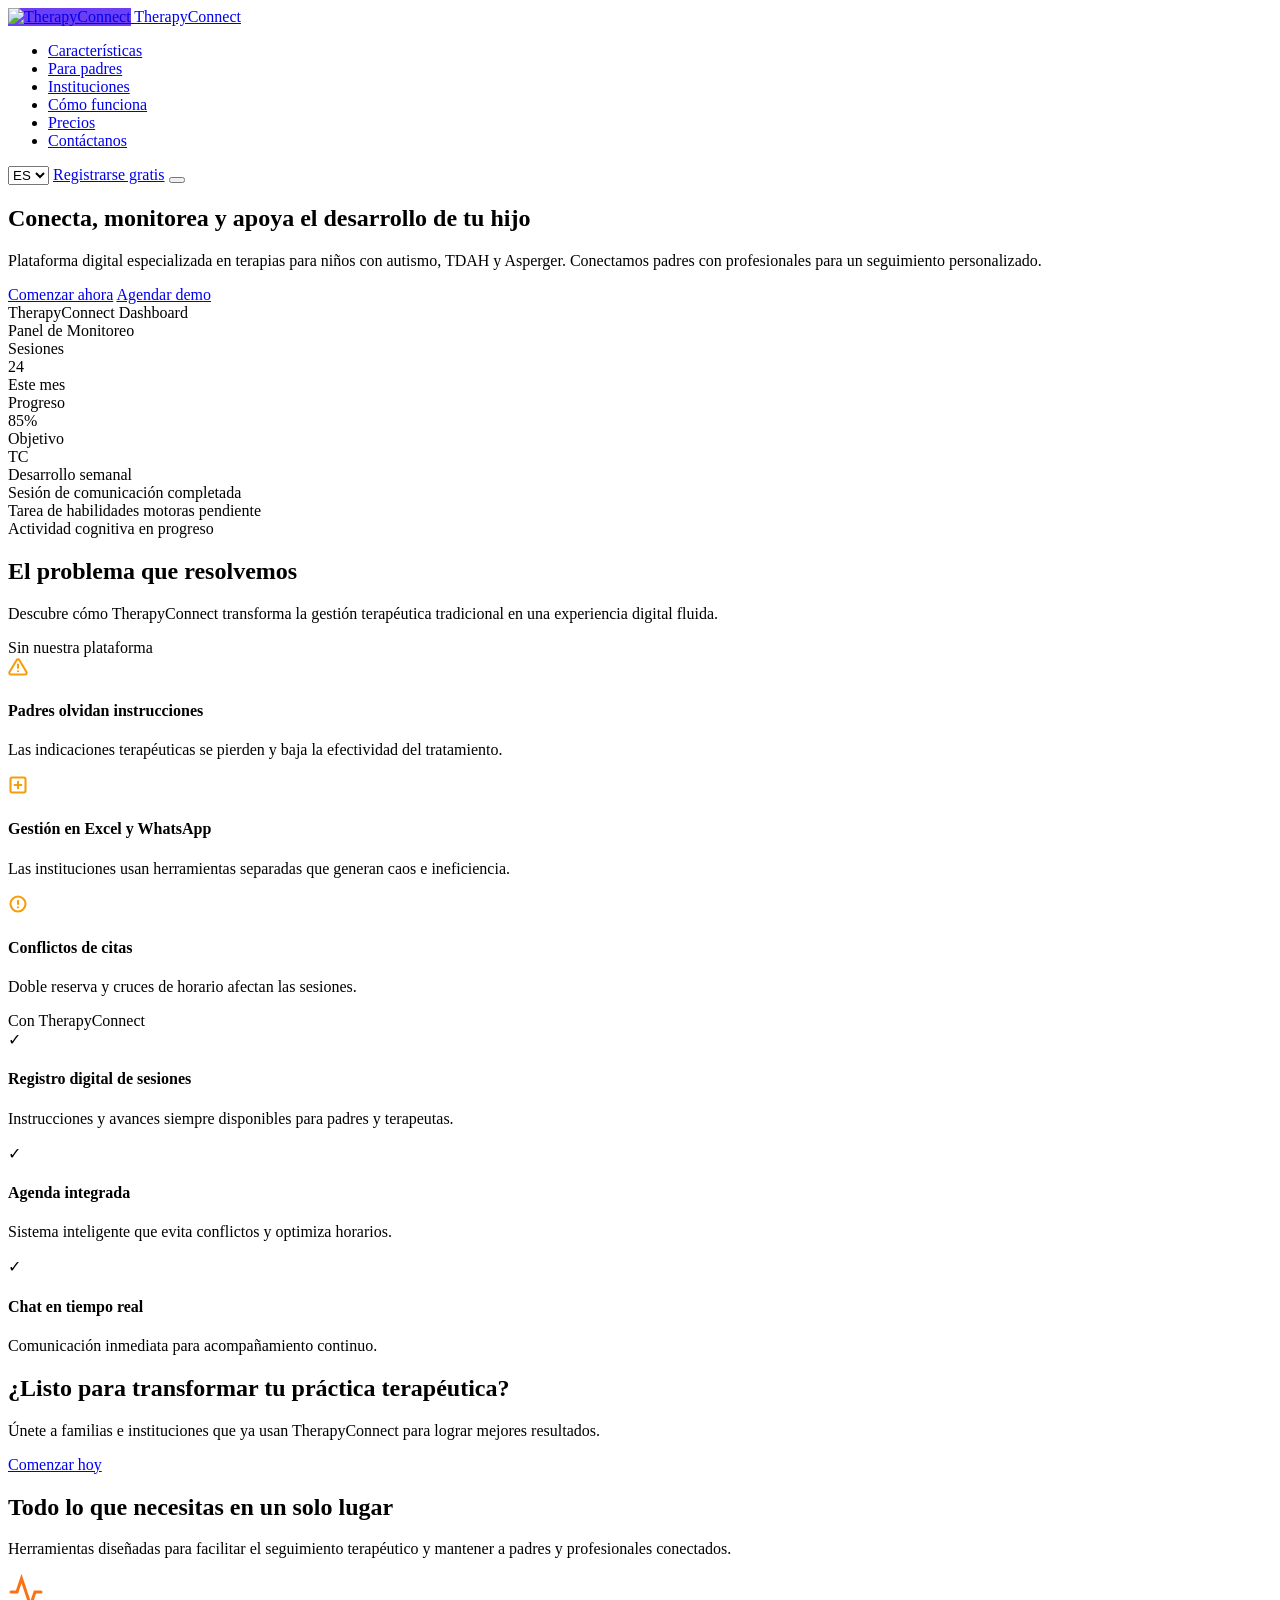
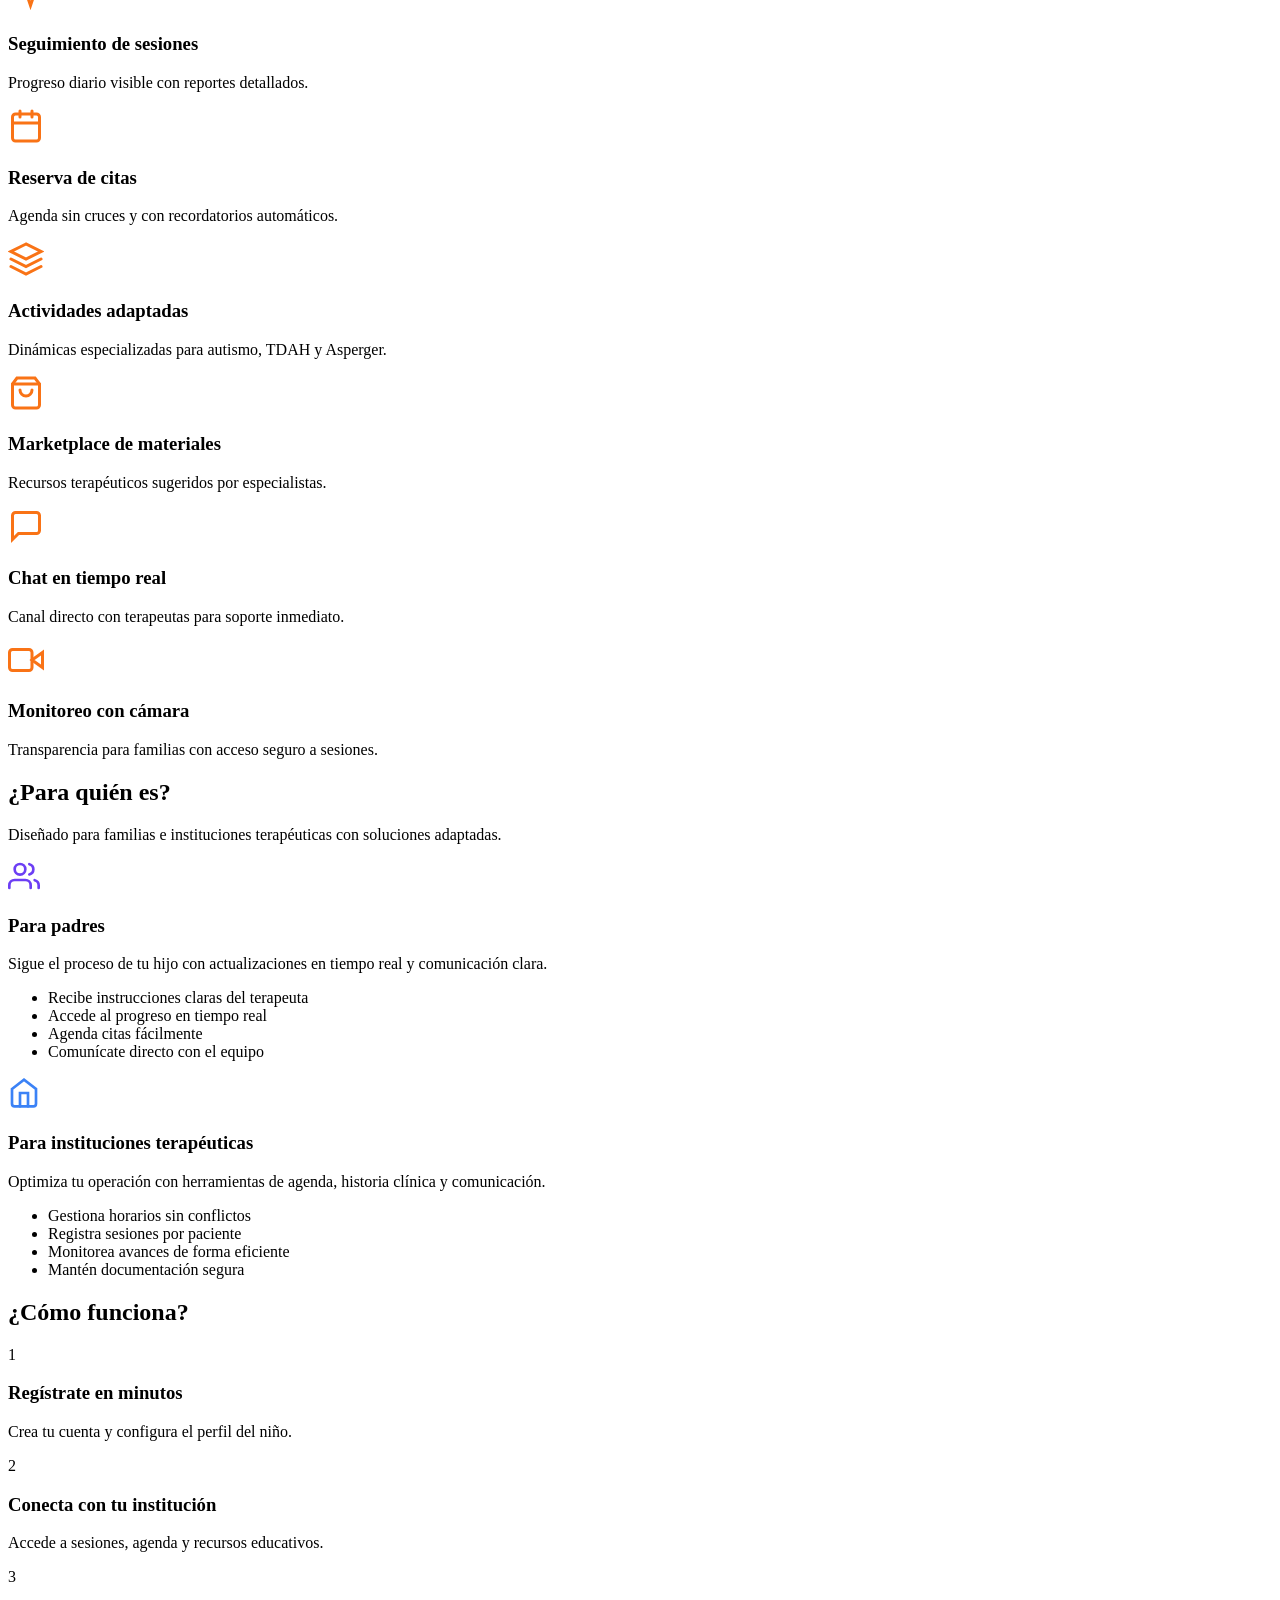
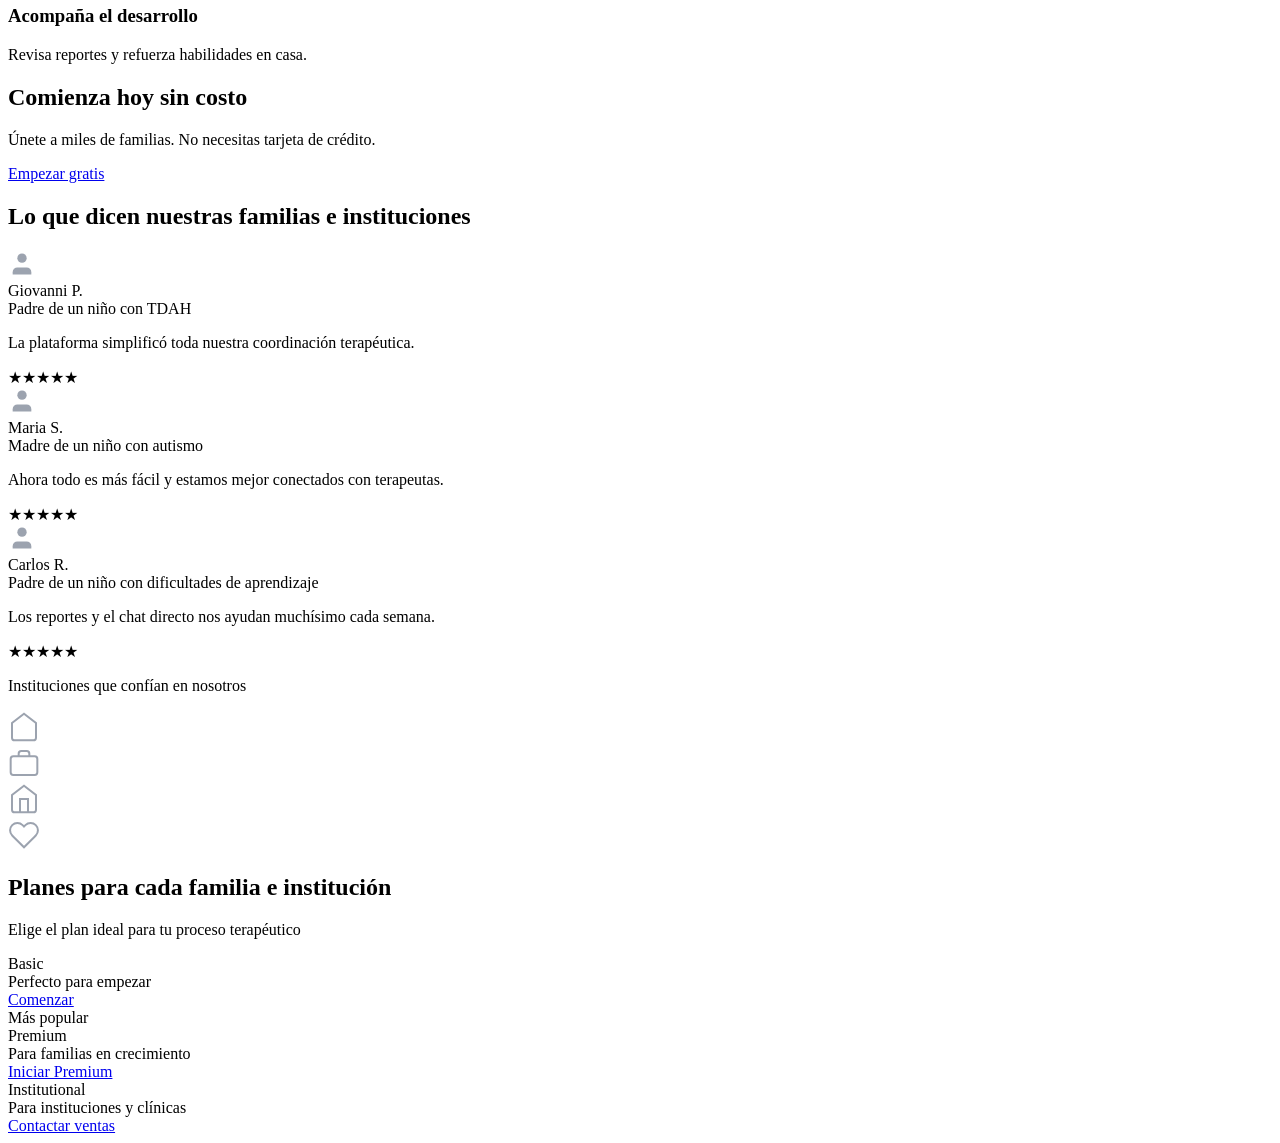
==== public/assets/index.html @ dff85a29 "feat(pricing): implement pricing plans section" ====
<!DOCTYPE html>
<html lang="es">
<head>
    <meta charset="UTF-8" />
    <meta name="viewport" content="width=device-width, initial-scale=1.0" />
    <title>TherapyConnect</title>
    <link href="https://fonts.googleapis.com/css2?family=Nunito:wght@400;600;700;800;900&family=Sora:wght@400;500;600;700&display=swap" rel="stylesheet" />
    <link rel="stylesheet" href="./assets/styles/style.css" />
</head>
<body>

<nav>
    <a class="logo" href="#hero">
        <img class="logo-img" src="./assets/images/logo_TC.png" alt="TherapyConnect" onerror="this.style.background='#6C3EF4';this.removeAttribute('src')" />
        TherapyConnect
    </a>

    <div class="nav-center">
        <ul class="nav-links">
            <li><a href="#problem" data-i18n="nav_features">Características</a></li>
            <li><a href="#who" data-i18n="nav_parents">Para padres</a></li>
            <li><a href="#who" data-i18n="nav_institutions">Instituciones</a></li>
            <li><a href="#how" data-i18n="nav_how">Cómo funciona</a></li>
            <li><a href="#pricing" data-i18n="nav_pricing">Precios</a></li>
            <li><a href="#contact" data-i18n="nav_contact">Contáctanos</a></li>
        </ul>
    </div>

    <div class="nav-actions">
        <select class="lang-switch lang-top" id="langSwitchTop" aria-label="Idioma">
            <option value="es">ES</option>
            <option value="en">EN</option>
        </select>
        <a class="btn-primary nav-cta" href="#pricing" data-i18n="register_free">Registrarse gratis</a>
        <button class="hamburger" id="hamburger" aria-label="Abrir menú" aria-expanded="false">
            <span></span><span></span><span></span>
        </button>
    </div>
</nav>

<section class="hero" id="hero">
    <div class="blob blob-purple"></div><div class="blob blob-yellow"></div><div class="blob blob-teal"></div><div class="blob blob-blue"></div>
    <div class="hero-left">
        <h1 data-i18n="hero_title">Conecta, monitorea y apoya el desarrollo de tu hijo</h1>
        <p data-i18n="hero_subtitle">Plataforma digital especializada en terapias para niños con autismo, TDAH y Asperger. Conectamos padres con profesionales para un seguimiento personalizado.</p>
        <div class="hero-cta">
            <a class="btn-yellow" href="#pricing" data-i18n="hero_cta_1">Comenzar ahora</a>
            <a class="btn-outline" href="#how" data-i18n="hero_cta_2">Agendar demo</a>
        </div>
    </div>
    <div class="hero-right">
        <div class="device-frame">
            <div class="float-blob float-yellow-blob"></div><div class="float-blob float-blue-blob"></div>
            <div class="device-screen">
                <div class="device-topbar"><div class="dot dot-r"></div><div class="dot dot-y"></div><div class="dot dot-g"></div><span class="dash-title">TherapyConnect Dashboard</span></div>
                <div class="dash-label" data-i18n="hero_dashboard">Panel de Monitoreo</div>
                <div class="dash-cards">
                    <div class="dash-card purple-card"><div class="card-label" data-i18n="hero_sessions">Sesiones</div><div class="card-value">24</div><div class="card-sub" data-i18n="hero_this_month">Este mes</div></div>
                    <div class="dash-card teal-card"><div class="card-label" data-i18n="hero_progress">Progreso</div><div class="card-value">85%</div><div class="card-sub" data-i18n="hero_goal">Objetivo</div><div class="avatar-circle">TC</div></div>
                </div>
                <div class="chart-section">
                    <div class="chart-section-title" data-i18n="hero_chart">Desarrollo semanal</div>
                    <div class="bars"><div class="bar" style="height:40%;background:#C4B5FD;"></div><div class="bar" style="height:65%;background:#6C3EF4;"></div><div class="bar" style="height:50%;background:#C4B5FD;"></div><div class="bar" style="height:80%;background:#6C3EF4;"></div><div class="bar" style="height:55%;background:#C4B5FD;"></div><div class="bar" style="height:90%;background:#6C3EF4;"></div><div class="bar" style="height:70%;background:#8B5CF6;"></div></div>
                </div>
                <div class="legend">
                    <div class="legend-item"><div class="legend-dot" style="background:#6C3EF4;"></div><span data-i18n="hero_legend_1">Sesión de comunicación completada</span></div>
                    <div class="legend-item"><div class="legend-dot" style="background:#F5A623;"></div><span data-i18n="hero_legend_2">Tarea de habilidades motoras pendiente</span></div>
                    <div class="legend-item"><div class="legend-dot" style="background:#4DD9C0;"></div><span data-i18n="hero_legend_3">Actividad cognitiva en progreso</span></div>
                </div>
            </div>
        </div>
    </div>
</section>

<section class="problem" id="problem">
    <h2 data-i18n="problem_title">El problema que resolvemos</h2>
    <p class="subtitle" data-i18n="problem_subtitle">Descubre cómo TherapyConnect transforma la gestión terapéutica tradicional en una experiencia digital fluida.</p>
    <div class="problem-grid">
        <div>
            <div class="problem-col-title" data-i18n="problem_without">Sin nuestra plataforma</div>
            <div class="prob-card"><div class="prob-icon"><svg viewBox="0 0 24 24" fill="none" stroke="#F59E0B" stroke-width="2.5" stroke-linecap="round" width="20" height="20"><path d="M10.29 3.86L1.82 18a2 2 0 001.71 3h16.94a2 2 0 001.71-3L13.71 3.86a2 2 0 00-3.42 0z"/><line x1="12" y1="9" x2="12" y2="13"/><line x1="12" y1="17" x2="12.01" y2="17"/></svg></div><div class="card-text"><h4 data-i18n="problem_1_t">Padres olvidan instrucciones</h4><p data-i18n="problem_1_d">Las indicaciones terapéuticas se pierden y baja la efectividad del tratamiento.</p></div></div>
            <div class="prob-card"><div class="prob-icon"><svg viewBox="0 0 24 24" fill="none" stroke="#F59E0B" stroke-width="2.5" stroke-linecap="round" width="20" height="20"><rect x="3" y="3" width="18" height="18" rx="2"/><path d="M8 12h8M12 8v8"/></svg></div><div class="card-text"><h4 data-i18n="problem_2_t">Gestión en Excel y WhatsApp</h4><p data-i18n="problem_2_d">Las instituciones usan herramientas separadas que generan caos e ineficiencia.</p></div></div>
            <div class="prob-card"><div class="prob-icon"><svg viewBox="0 0 24 24" fill="none" stroke="#F59E0B" stroke-width="2.5" stroke-linecap="round" width="20" height="20"><circle cx="12" cy="12" r="9"/><line x1="12" y1="8" x2="12" y2="12"/><line x1="12" y1="16" x2="12.01" y2="16"/></svg></div><div class="card-text"><h4 data-i18n="problem_3_t">Conflictos de citas</h4><p data-i18n="problem_3_d">Doble reserva y cruces de horario afectan las sesiones.</p></div></div>
        </div>
        <div>
            <div class="problem-col-title" data-i18n="problem_with">Con TherapyConnect</div>
            <div class="sol-card"><div class="sol-icon">✓</div><div class="card-text"><h4 data-i18n="sol_1_t">Registro digital de sesiones</h4><p data-i18n="sol_1_d">Instrucciones y avances siempre disponibles para padres y terapeutas.</p></div></div>
            <div class="sol-card"><div class="sol-icon">✓</div><div class="card-text"><h4 data-i18n="sol_2_t">Agenda integrada</h4><p data-i18n="sol_2_d">Sistema inteligente que evita conflictos y optimiza horarios.</p></div></div>
            <div class="sol-card"><div class="sol-icon">✓</div><div class="card-text"><h4 data-i18n="sol_3_t">Chat en tiempo real</h4><p data-i18n="sol_3_d">Comunicación inmediata para acompañamiento continuo.</p></div></div>
        </div>
    </div>
</section>

<div class="cta-banner">
    <h2 data-i18n="cta_title">¿Listo para transformar tu práctica terapéutica?</h2>
    <p data-i18n="cta_subtitle">Únete a familias e instituciones que ya usan TherapyConnect para lograr mejores resultados.</p>
    <a class="btn-cta-yellow" href="#pricing" data-i18n="cta_btn">Comenzar hoy</a>
</div>

<section class="everything" id="features">
    <h2 data-i18n="features_title">Todo lo que necesitas en un solo lugar</h2>
    <p class="subtitle" data-i18n="features_subtitle">Herramientas diseñadas para facilitar el seguimiento terapéutico y mantener a padres y profesionales conectados.</p>
    <div class="everything-grid">
        <div class="ev-card"><div class="ev-icon-wrap"><svg viewBox="0 0 24 24" fill="none" stroke="#F97316" stroke-width="2" stroke-linecap="round" width="36" height="36"><polyline points="22 12 18 12 15 21 9 3 6 12 2 12"/></svg></div><h3 data-i18n="f1_t">Seguimiento de sesiones</h3><p data-i18n="f1_d">Progreso diario visible con reportes detallados.</p></div>
        <div class="ev-card"><div class="ev-icon-wrap"><svg viewBox="0 0 24 24" fill="none" stroke="#F97316" stroke-width="2" stroke-linecap="round" width="36" height="36"><rect x="3" y="4" width="18" height="18" rx="2"/><line x1="16" y1="2" x2="16" y2="6"/><line x1="8" y1="2" x2="8" y2="6"/><line x1="3" y1="10" x2="21" y2="10"/></svg></div><h3 data-i18n="f2_t">Reserva de citas</h3><p data-i18n="f2_d">Agenda sin cruces y con recordatorios automáticos.</p></div>
        <div class="ev-card"><div class="ev-icon-wrap"><svg viewBox="0 0 24 24" fill="none" stroke="#F97316" stroke-width="2" stroke-linecap="round" width="36" height="36"><path d="M12 2L2 7l10 5 10-5-10-5zM2 17l10 5 10-5M2 12l10 5 10-5"/></svg></div><h3 data-i18n="f3_t">Actividades adaptadas</h3><p data-i18n="f3_d">Dinámicas especializadas para autismo, TDAH y Asperger.</p></div>
        <div class="ev-card"><div class="ev-icon-wrap"><svg viewBox="0 0 24 24" fill="none" stroke="#F97316" stroke-width="2" stroke-linecap="round" width="36" height="36"><path d="M6 2L3 6v14a2 2 0 002 2h14a2 2 0 002-2V6l-3-4z"/><line x1="3" y1="6" x2="21" y2="6"/><path d="M16 10a4 4 0 01-8 0"/></svg></div><h3 data-i18n="f4_t">Marketplace de materiales</h3><p data-i18n="f4_d">Recursos terapéuticos sugeridos por especialistas.</p></div>
        <div class="ev-card"><div class="ev-icon-wrap"><svg viewBox="0 0 24 24" fill="none" stroke="#F97316" stroke-width="2" stroke-linecap="round" width="36" height="36"><path d="M21 15a2 2 0 01-2 2H7l-4 4V5a2 2 0 012-2h14a2 2 0 012 2z"/></svg></div><h3 data-i18n="f5_t">Chat en tiempo real</h3><p data-i18n="f5_d">Canal directo con terapeutas para soporte inmediato.</p></div>
        <div class="ev-card"><div class="ev-icon-wrap"><svg viewBox="0 0 24 24" fill="none" stroke="#F97316" stroke-width="2" stroke-linecap="round" width="36" height="36"><polygon points="23 7 16 12 23 17 23 7"/><rect x="1" y="5" width="15" height="14" rx="2"/></svg></div><h3 data-i18n="f6_t">Monitoreo con cámara</h3><p data-i18n="f6_d">Transparencia para familias con acceso seguro a sesiones.</p></div>
    </div>
</section>

<section class="who" id="who">
    <h2 data-i18n="who_title">¿Para quién es?</h2>
    <p class="subtitle" data-i18n="who_subtitle">Diseñado para familias e instituciones terapéuticas con soluciones adaptadas.</p>
    <div class="who-grid">
        <div class="who-card">
            <div class="who-card-banner parents-banner"></div>
            <div class="who-card-body">
                <div class="who-card-icon"><svg viewBox="0 0 24 24" fill="none" stroke="#6C3EF4" stroke-width="2" stroke-linecap="round" width="32" height="32"><path d="M17 21v-2a4 4 0 00-4-4H5a4 4 0 00-4 4v2"/><circle cx="9" cy="7" r="4"/><path d="M23 21v-2a4 4 0 00-3-3.87"/><path d="M16 3.13a4 4 0 010 7.75"/></svg></div>
                <h3 class="parents-title" data-i18n="who_parents_t">Para padres</h3>
                <p data-i18n="who_parents_d">Sigue el proceso de tu hijo con actualizaciones en tiempo real y comunicación clara.</p>
                <ul class="who-list">
                    <li data-i18n="wp1">Recibe instrucciones claras del terapeuta</li>
                    <li data-i18n="wp2">Accede al progreso en tiempo real</li>
                    <li data-i18n="wp3">Agenda citas fácilmente</li>
                    <li data-i18n="wp4">Comunícate directo con el equipo</li>
                </ul>
            </div>
        </div>
        <div class="who-card">
            <div class="who-card-banner institutions-banner"></div>
            <div class="who-card-body">
                <div class="who-card-icon"><svg viewBox="0 0 24 24" fill="none" stroke="#3B82F6" stroke-width="2" stroke-linecap="round" width="32" height="32"><path d="M3 9l9-7 9 7v11a2 2 0 01-2 2H5a2 2 0 01-2-2z"/><polyline points="9 22 9 12 15 12 15 22"/></svg></div>
                <h3 class="inst-title" data-i18n="who_inst_t">Para instituciones terapéuticas</h3>
                <p data-i18n="who_inst_d">Optimiza tu operación con herramientas de agenda, historia clínica y comunicación.</p>
                <ul class="who-list">
                    <li data-i18n="wi1">Gestiona horarios sin conflictos</li>
                    <li data-i18n="wi2">Registra sesiones por paciente</li>
                    <li data-i18n="wi3">Monitorea avances de forma eficiente</li>
                    <li data-i18n="wi4">Mantén documentación segura</li>
                </ul>
            </div>
        </div>
    </div>
</section>

<section class="how" id="how">
    <h2 data-i18n="how_title">¿Cómo funciona?</h2>
    <div class="steps">
        <div class="step"><div class="step-connector"></div><div class="step-num">1</div><h3 data-i18n="h1_t">Regístrate en minutos</h3><p data-i18n="h1_d">Crea tu cuenta y configura el perfil del niño.</p></div>
        <div class="step"><div class="step-connector"></div><div class="step-num">2</div><h3 data-i18n="h2_t">Conecta con tu institución</h3><p data-i18n="h2_d">Accede a sesiones, agenda y recursos educativos.</p></div>
        <div class="step"><div class="step-connector"></div><div class="step-num">3</div><h3 data-i18n="h3_t">Acompaña el desarrollo</h3><p data-i18n="h3_d">Revisa reportes y refuerza habilidades en casa.</p></div>
    </div>
    <div class="start-cta">
        <h2 data-i18n="start_title">Comienza hoy sin costo</h2>
        <p data-i18n="start_subtitle">Únete a miles de familias. No necesitas tarjeta de crédito.</p>
        <a class="btn-cta-yellow" href="#pricing" data-i18n="start_btn">Empezar gratis</a>
    </div>
</section>

<section class="testimonials" id="testimonials">
    <h2 data-i18n="testi_title">Lo que dicen nuestras familias e instituciones</h2>
    <div class="underline-bar"></div>
    <div class="testi-grid">
        <div class="testi-card"><div class="testi-avatar"><svg viewBox="0 0 24 24" fill="#9CA3AF" width="28" height="28"><path d="M20 21v-2a4 4 0 00-4-4H8a4 4 0 00-4 4v2"/><circle cx="12" cy="7" r="4"/></svg></div><div class="testi-name">Giovanni P.</div><div class="testi-role" data-i18n="r1">Padre de un niño con TDAH</div><p class="testi-text" data-i18n="t1">La plataforma simplificó toda nuestra coordinación terapéutica.</p><div class="stars">★★★★★</div></div>
        <div class="testi-card"><div class="testi-avatar"><svg viewBox="0 0 24 24" fill="#9CA3AF" width="28" height="28"><path d="M20 21v-2a4 4 0 00-4-4H8a4 4 0 00-4 4v2"/><circle cx="12" cy="7" r="4"/></svg></div><div class="testi-name">Maria S.</div><div class="testi-role" data-i18n="r2">Madre de un niño con autismo</div><p class="testi-text" data-i18n="t2">Ahora todo es más fácil y estamos mejor conectados con terapeutas.</p><div class="stars">★★★★★</div></div>
        <div class="testi-card"><div class="testi-avatar"><svg viewBox="0 0 24 24" fill="#9CA3AF" width="28" height="28"><path d="M20 21v-2a4 4 0 00-4-4H8a4 4 0 00-4 4v2"/><circle cx="12" cy="7" r="4"/></svg></div><div class="testi-name">Carlos R.</div><div class="testi-role" data-i18n="r3">Padre de un niño con dificultades de aprendizaje</div><p class="testi-text" data-i18n="t3">Los reportes y el chat directo nos ayudan muchísimo cada semana.</p><div class="stars">★★★★★</div></div>
    </div>
    <div class="institutions-trust">
        <p data-i18n="trust_title">Instituciones que confían en nosotros</p>
        <div class="inst-logos"><div class="inst-logo-box"><svg viewBox="0 0 24 24" fill="none" stroke="#9CA3AF" stroke-width="1.5" width="32" height="32"><path d="M3 9l9-7 9 7v11a2 2 0 01-2 2H5a2 2 0 01-2-2z"/></svg></div><div class="inst-logo-box"><svg viewBox="0 0 24 24" fill="none" stroke="#9CA3AF" stroke-width="1.5" width="32" height="32"><rect x="2" y="7" width="20" height="14" rx="2"/><path d="M16 7V5a2 2 0 00-2-2h-4a2 2 0 00-2 2v2"/></svg></div><div class="inst-logo-box"><svg viewBox="0 0 24 24" fill="none" stroke="#9CA3AF" stroke-width="1.5" width="32" height="32"><path d="M3 9l9-7 9 7v11a2 2 0 01-2 2H5a2 2 0 01-2-2z"/><polyline points="9 22 9 12 15 12 15 22"/></svg></div><div class="inst-logo-box"><svg viewBox="0 0 24 24" fill="none" stroke="#9CA3AF" stroke-width="1.5" width="32" height="32"><path d="M20.84 4.61a5.5 5.5 0 00-7.78 0L12 5.67l-1.06-1.06a5.5 5.5 0 00-7.78 7.78l1.06 1.06L12 21.23l7.78-7.78 1.06-1.06a5.5 5.5 0 000-7.78z"/></svg></div></div>
    </div>
</section>

<section class="pricing" id="pricing">
    <h2 data-i18n="pricing_title">Planes para cada familia e institución</h2>
    <p class="subtitle" data-i18n="pricing_subtitle">Elige el plan ideal para tu proceso terapéutico</p>
    <div class="pricing-grid">
        <div class="plan-card"><div><div class="plan-name">Basic</div><div class="plan-desc" data-i18n="p1_d">Perfecto para empezar</div></div><a class="btn-plan-outline" href="#" data-i18n="p1_btn">Comenzar</a></div>
        <div class="plan-card featured"><div class="most-popular" data-i18n="popular">Más popular</div><div><div class="plan-name">Premium</div><div class="plan-desc" data-i18n="p2_d">Para familias en crecimiento</div></div><a class="btn-plan-purple" href="#" data-i18n="p2_btn">Iniciar Premium</a></div>
        <div class="plan-card"><div><div class="plan-name">Institutional</div><div class="plan-desc" data-i18n="p3_d">Para instituciones y clínicas</div></div><a class="btn-plan-blue" href="#" data-i18n="p3_btn">Contactar ventas</a></div>
    </div>
</section>


<script src="./assets/scripts/script.js"></script>
</body>
</html>
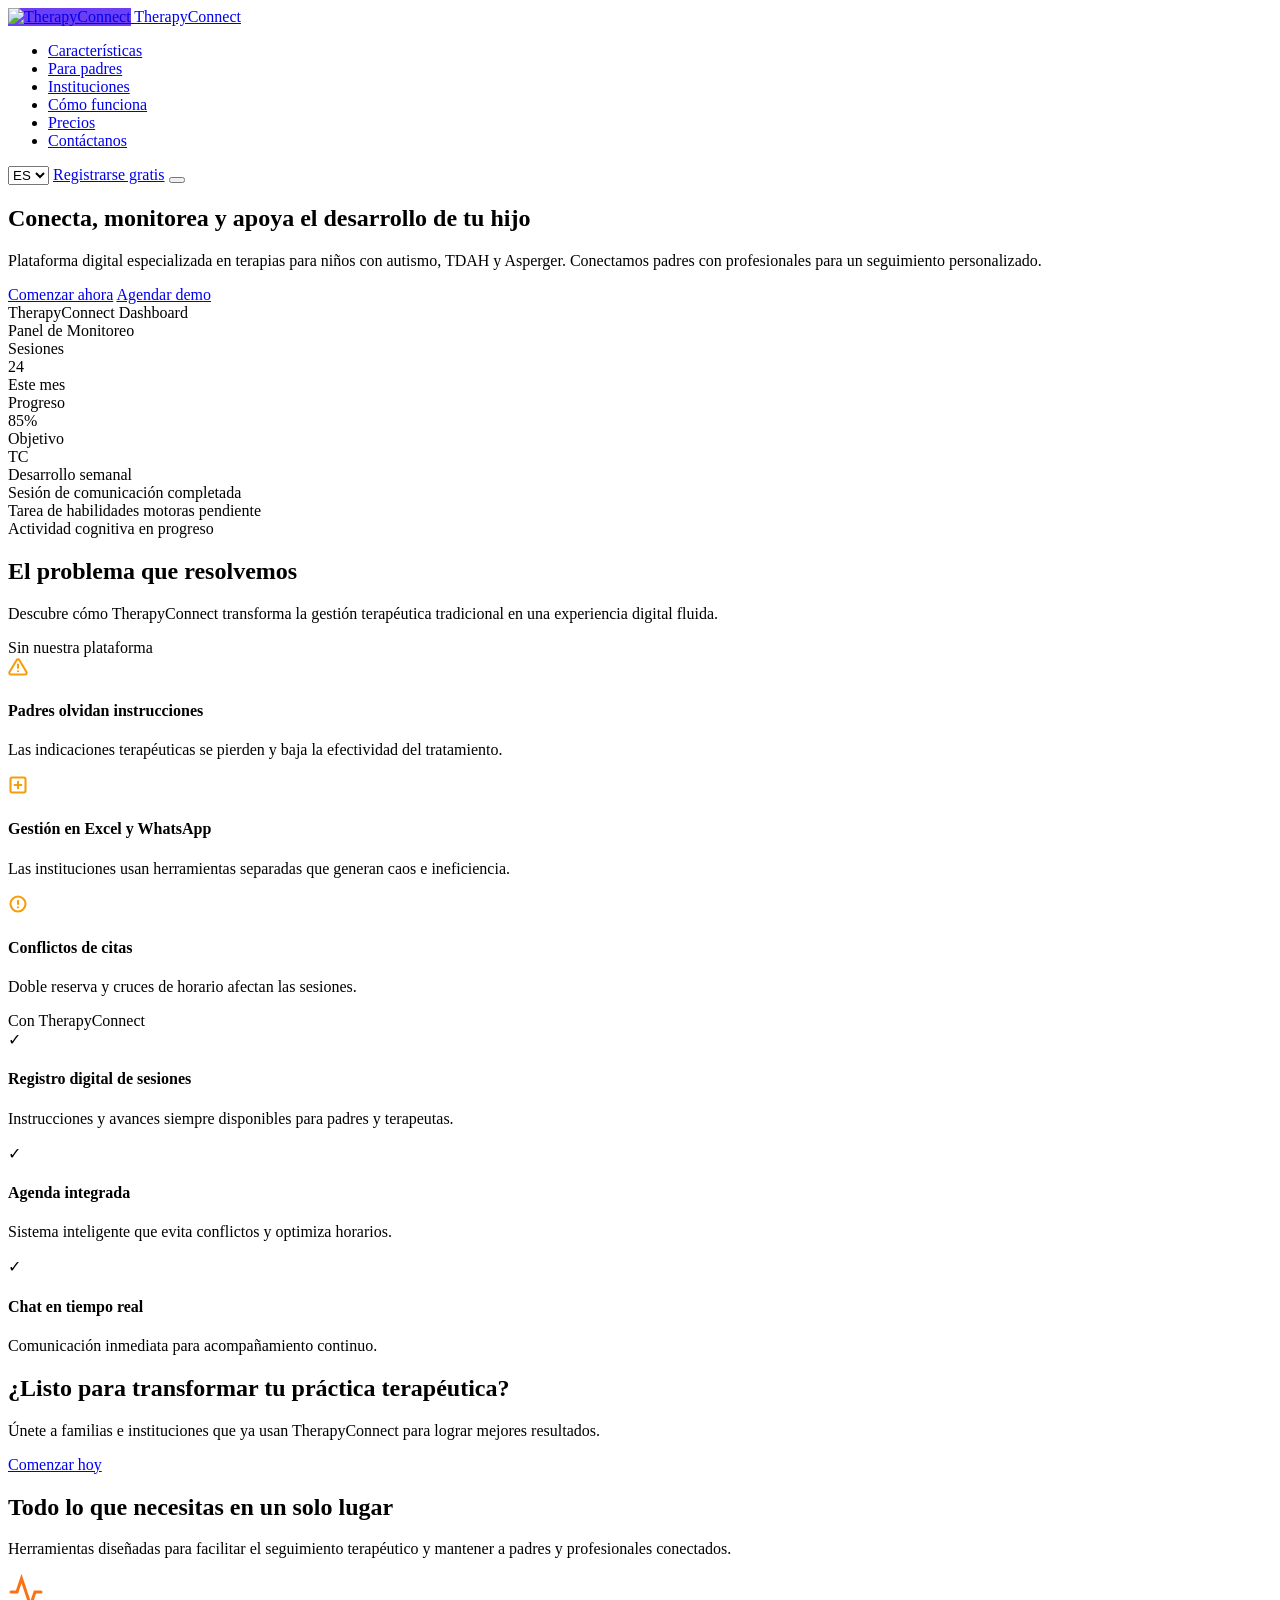
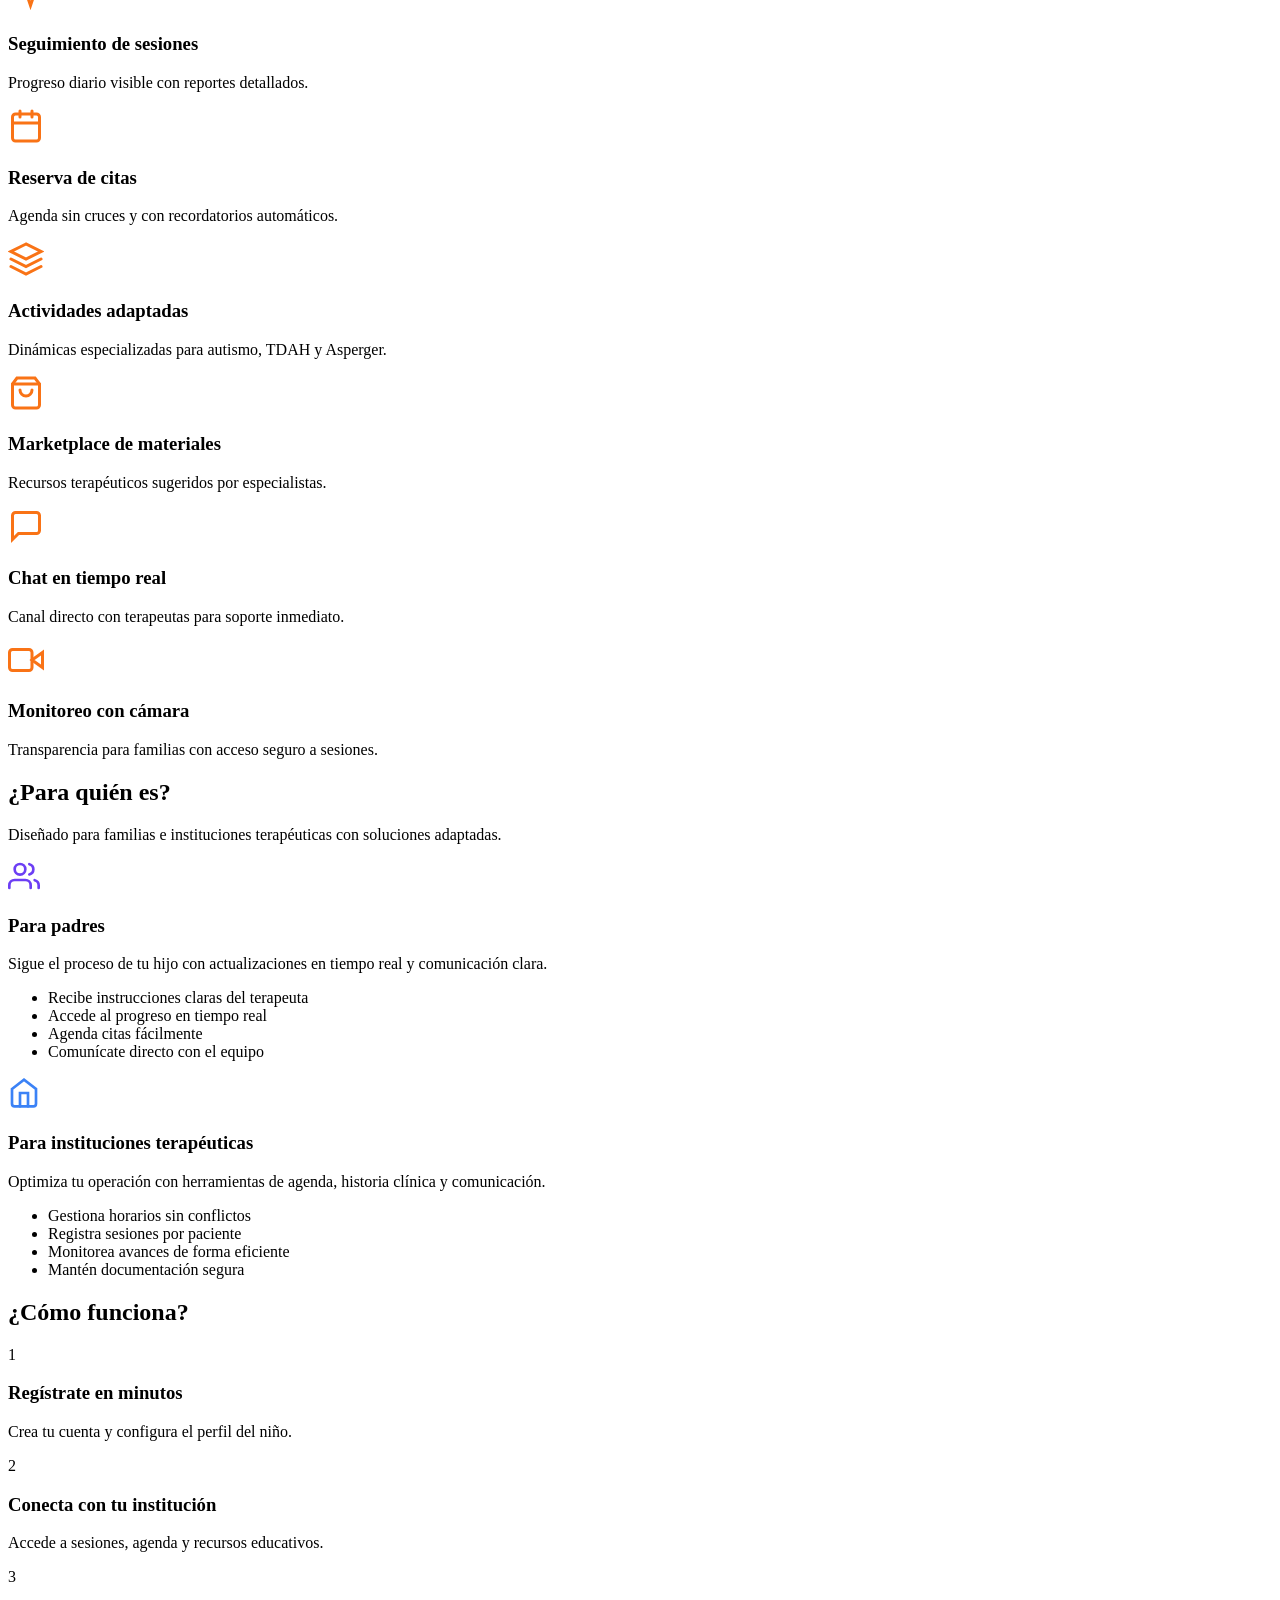
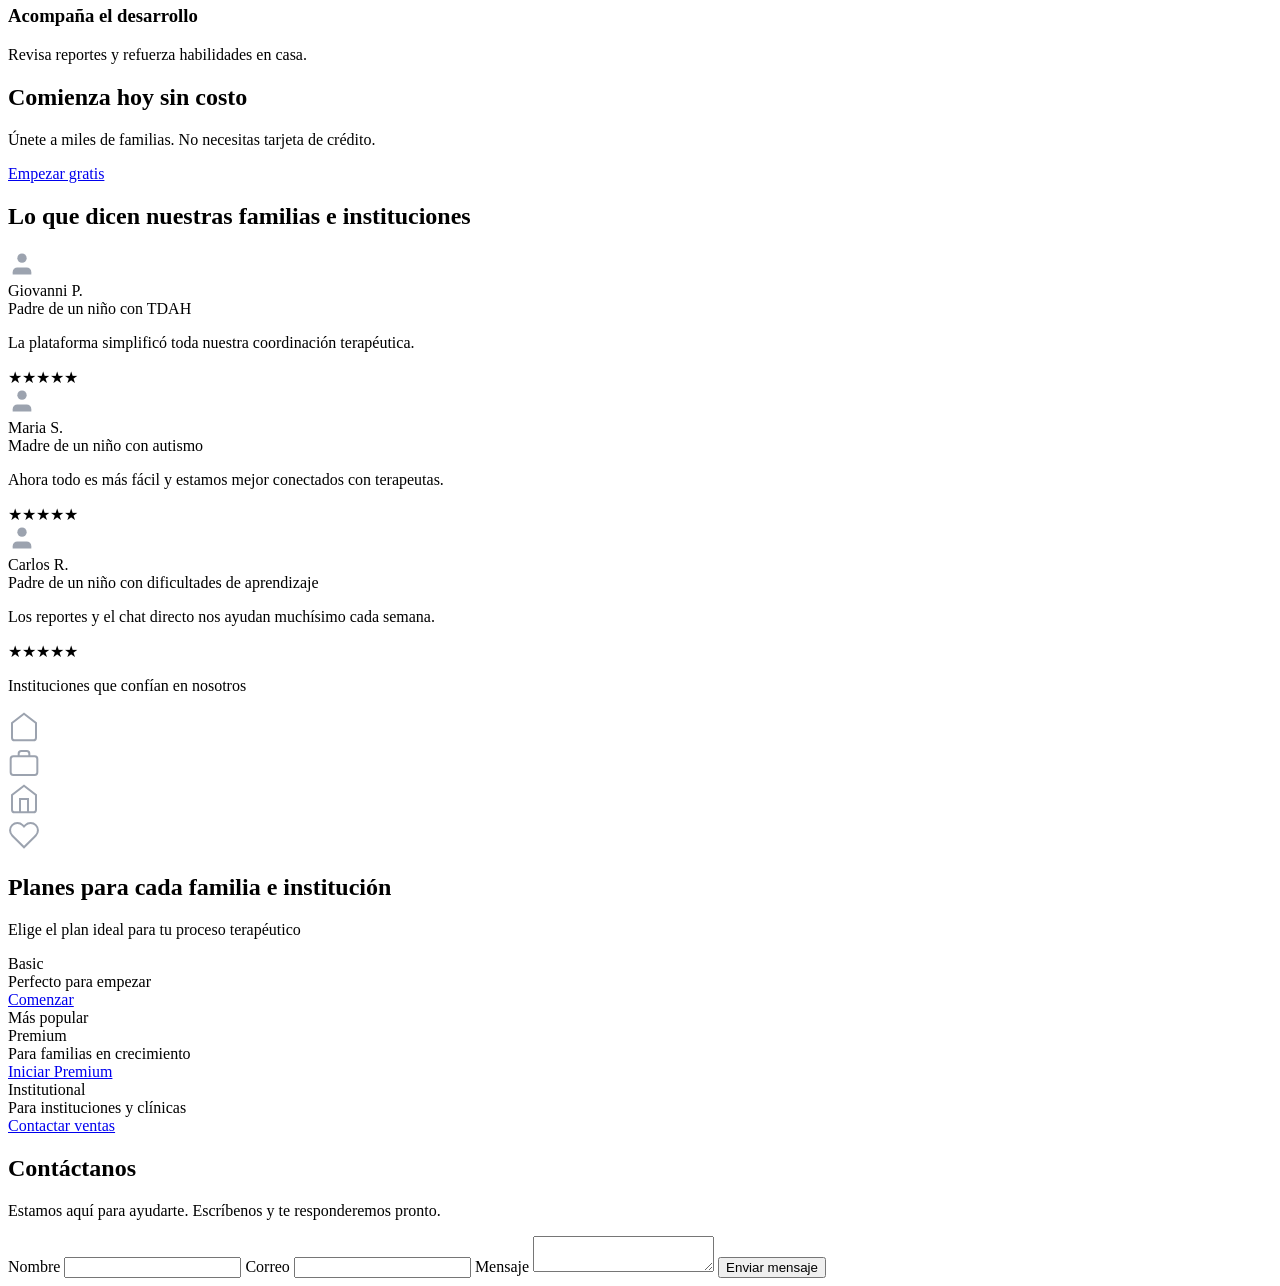
==== commit 6a2f108b: "feat(contact): implement contact form section" ====
--- a/public/assets/index.html
+++ b/public/assets/index.html
@@ -183,6 +183,21 @@
     </div>
 </section>
 
+<section class="contact" id="contact">
+    <h2 data-i18n="contact_title">Contáctanos</h2>
+    <p class="subtitle" data-i18n="contact_subtitle">Estamos aquí para ayudarte. Escríbenos y te responderemos pronto.</p>
+    <div class="contact-grid">
+        <form class="contact-form">
+            <label for="name" data-i18n="form_name">Nombre</label>
+            <input id="name" type="text" />
+            <label for="email" data-i18n="form_email">Correo</label>
+            <input id="email" type="email" />
+            <label for="msg" data-i18n="form_message">Mensaje</label>
+            <textarea id="msg"></textarea>
+            <button type="button" class="btn-primary" data-i18n="form_send">Enviar mensaje</button>
+        </form>
+    </div>
+</section>
 
 <script src="./assets/scripts/script.js"></script>
 </body>
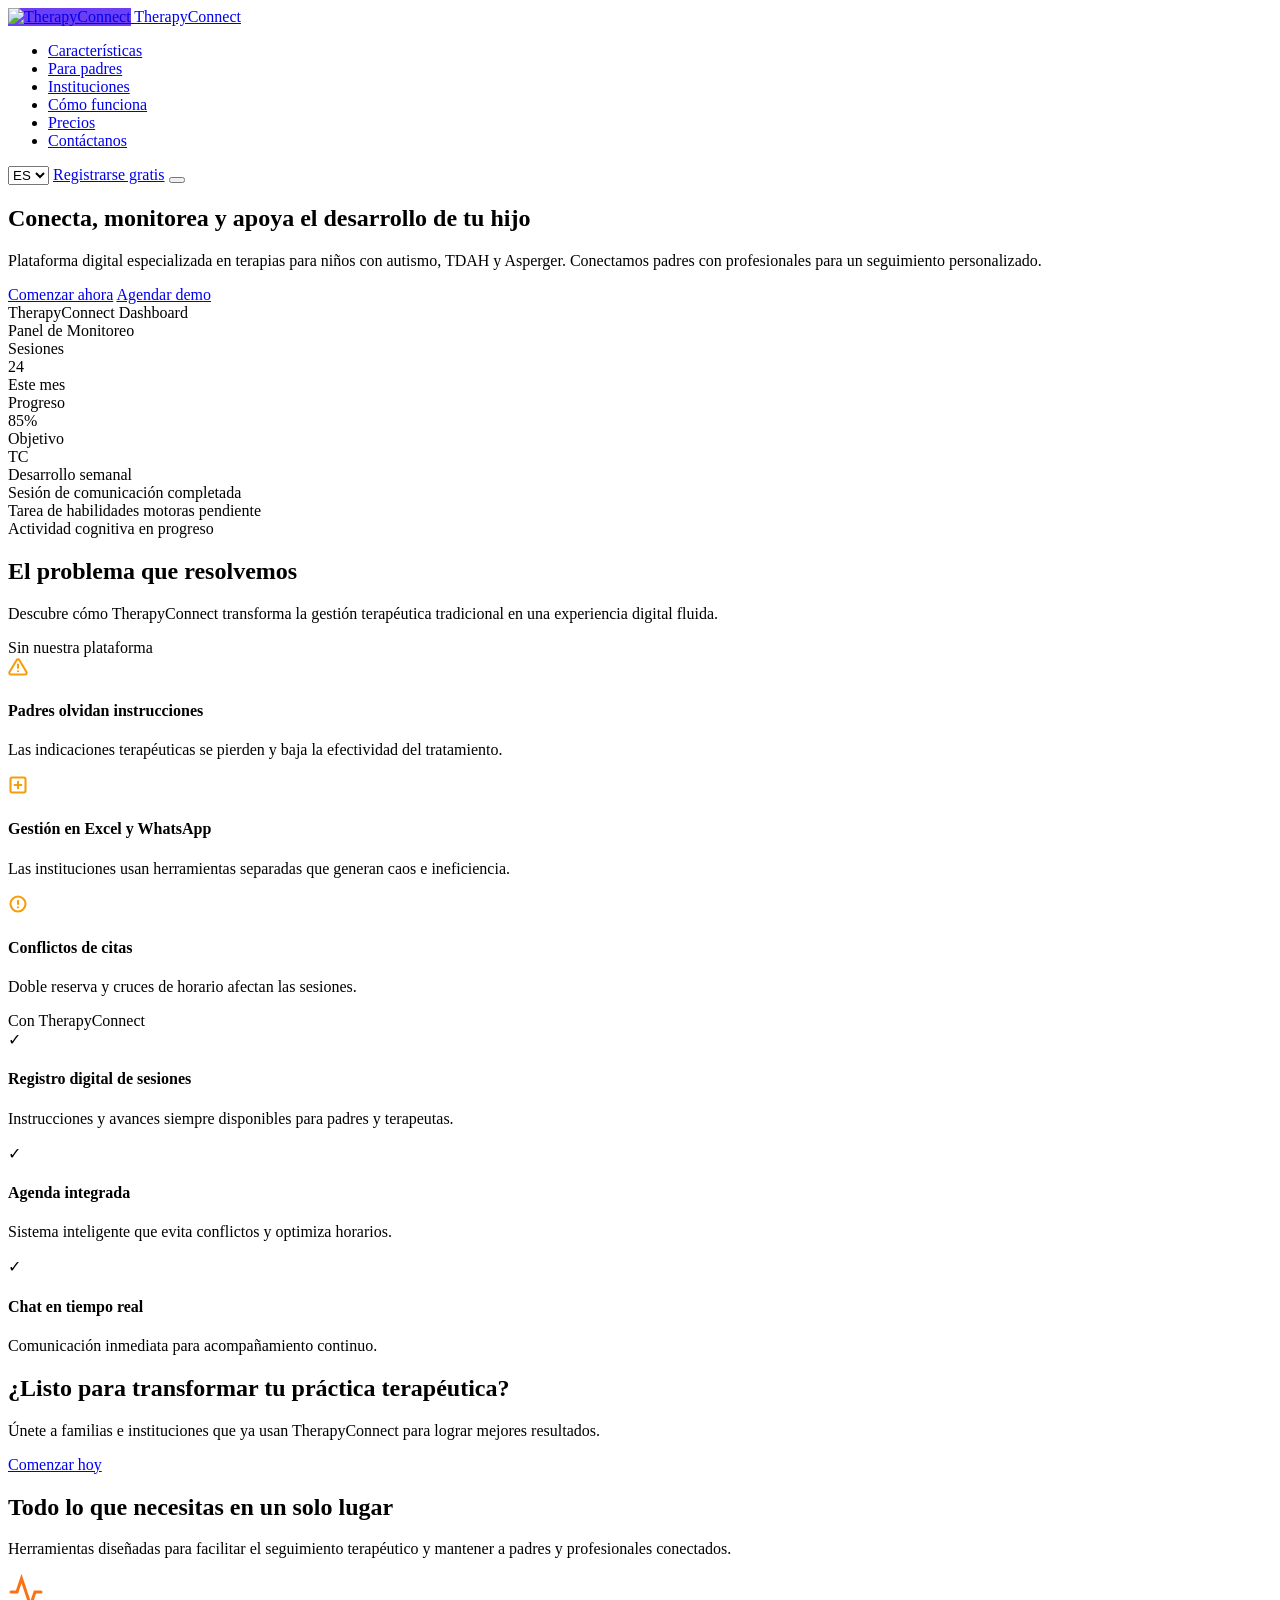
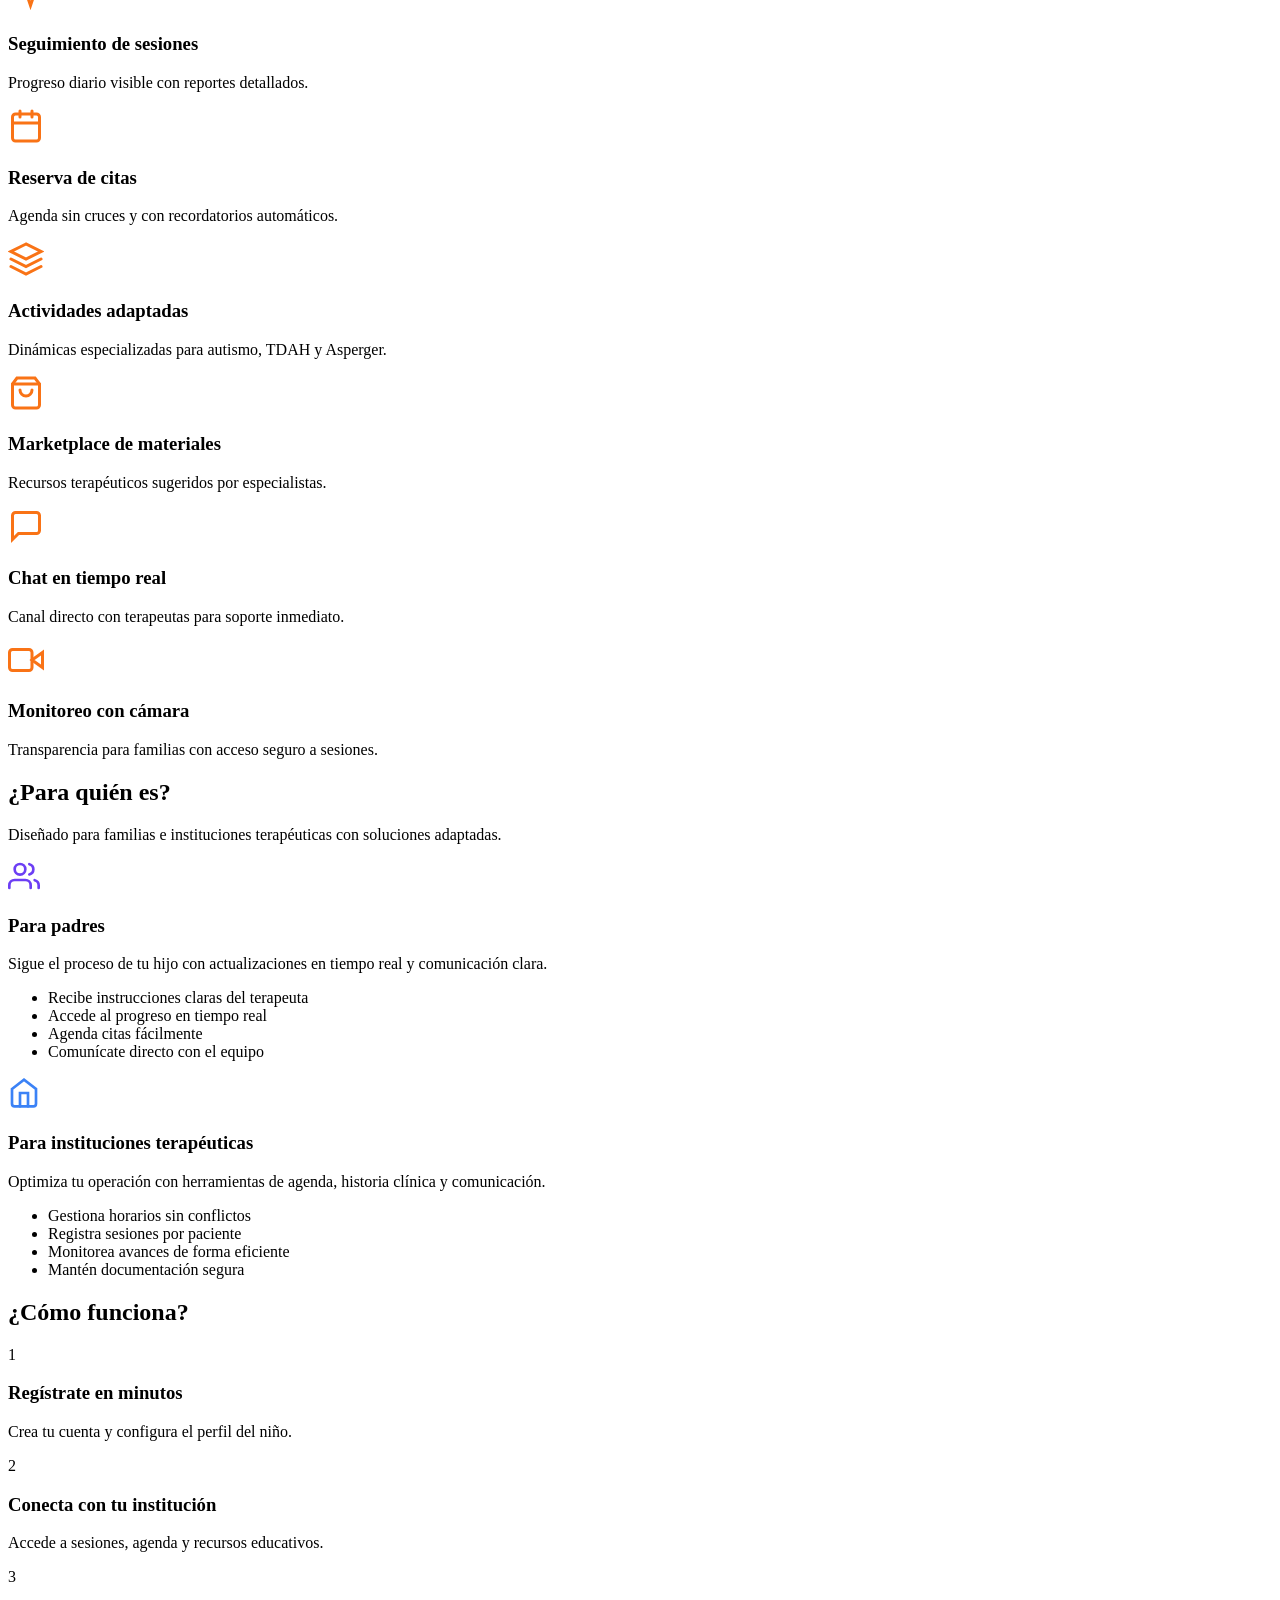
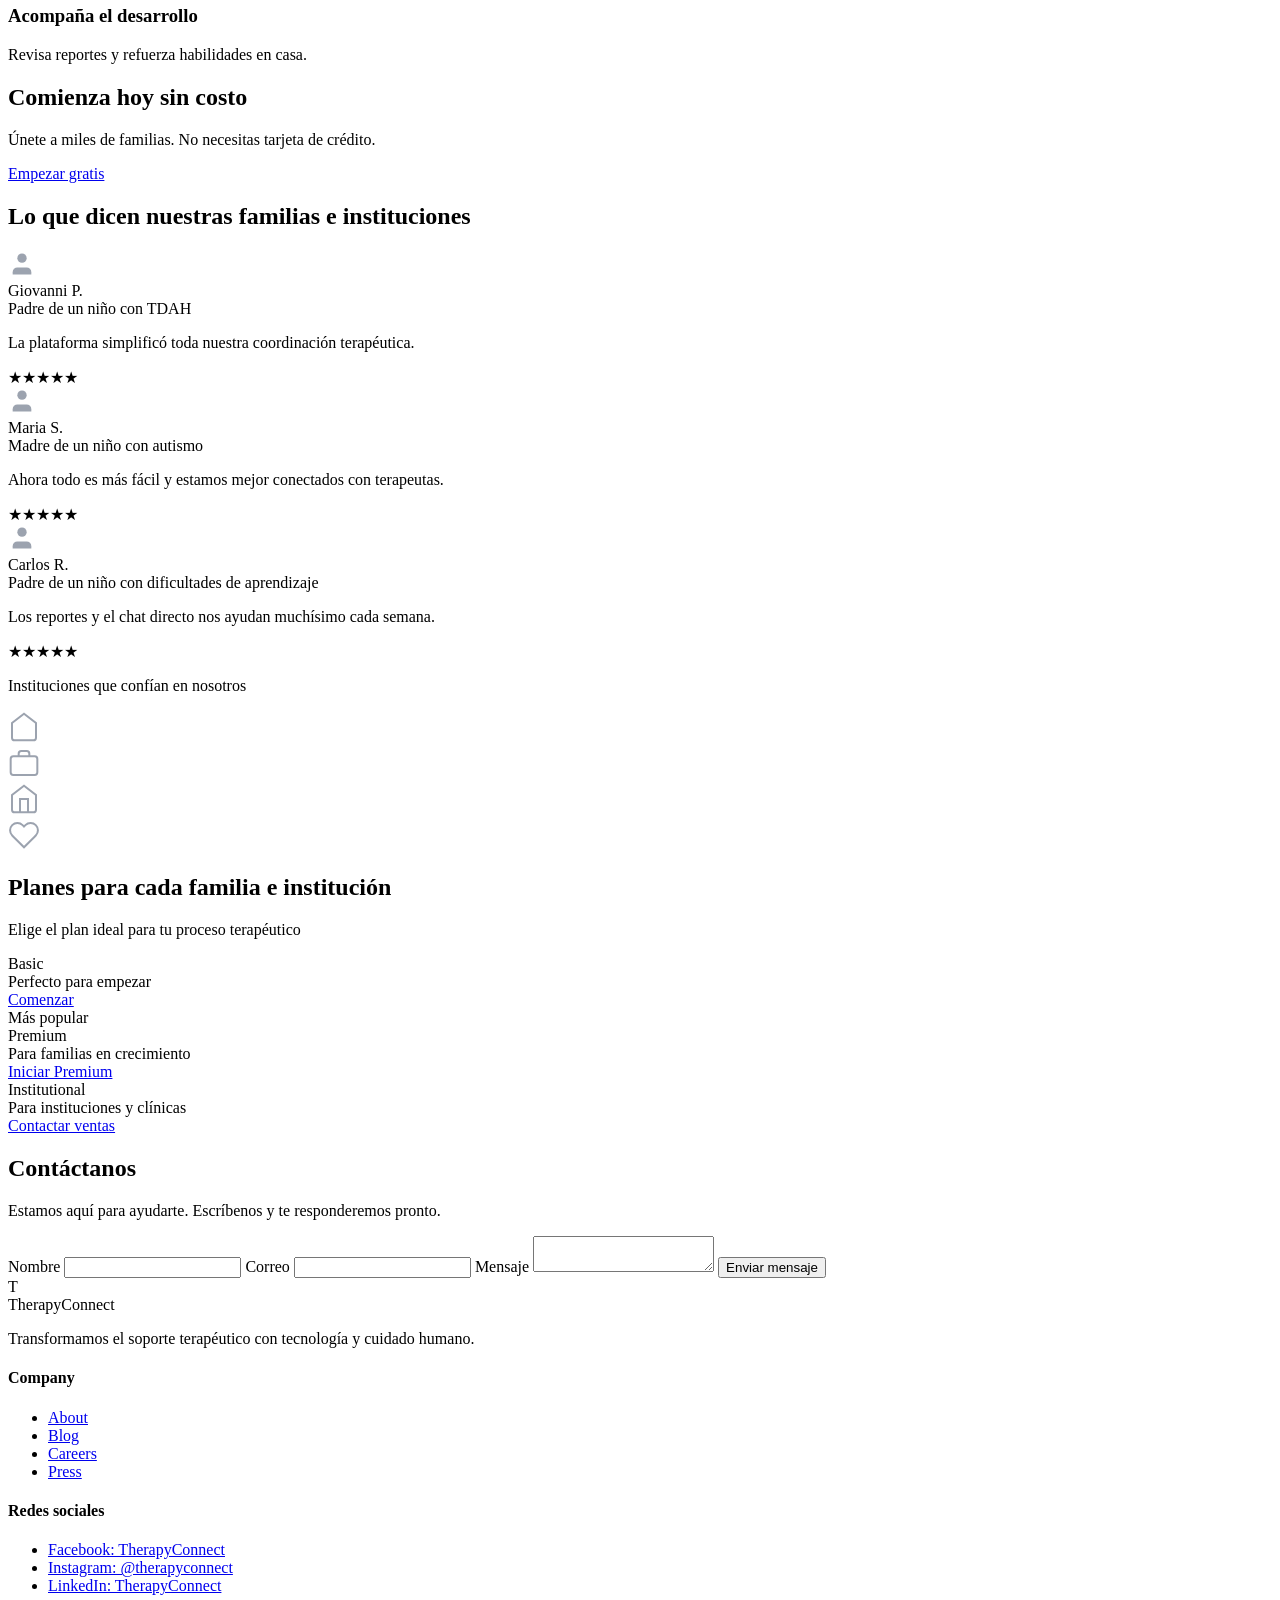
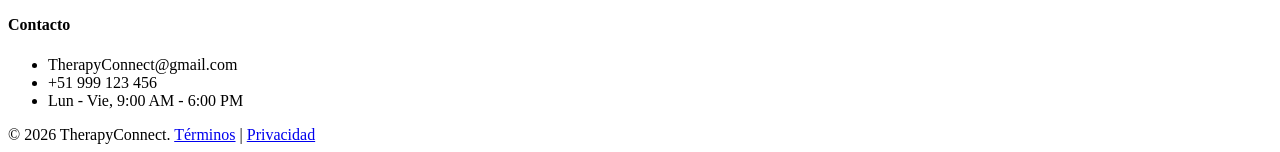
==== commit c5b67801: "feat(footer): implement footer section" ====
--- a/public/assets/index.html
+++ b/public/assets/index.html
@@ -199,6 +199,43 @@
     </div>
 </section>
 
+<footer>
+    <div class="footer-top">
+        <div>
+            <div class="footer-brand"><div class="footer-brand-img">T</div><span class="footer-brand-name">TherapyConnect</span></div>
+            <p class="footer-tagline" data-i18n="footer_tagline">Transformamos el soporte terapéutico con tecnología y cuidado humano.</p>
+        </div>
+        <div class="footer-col">
+            <h4 data-i18n="company">Company</h4>
+            <ul>
+                <li><a href="#">About</a></li>
+                <li><a href="#">Blog</a></li>
+                <li><a href="#">Careers</a></li>
+                <li><a href="#">Press</a></li>
+            </ul>
+        </div>
+        <div class="footer-col">
+            <h4 data-i18n="social">Redes sociales</h4>
+            <ul>
+                <li><a href="#">Facebook: TherapyConnect</a></li>
+                <li><a href="#">Instagram: @therapyconnect</a></li>
+                <li><a href="#">LinkedIn: TherapyConnect</a></li>
+            </ul>
+        </div>
+        <div class="footer-col">
+            <h4 data-i18n="contact_footer">Contacto</h4>
+            <ul>
+                <li>TherapyConnect@gmail.com</li>
+                <li>+51 999 123 456</li>
+                <li>Lun - Vie, 9:00 AM - 6:00 PM</li>
+            </ul>
+        </div>
+    </div>
+    <div class="footer-bottom">
+        © 2026 TherapyConnect. <a href="#" data-i18n="terms">Términos</a> | <a href="#" data-i18n="privacy">Privacidad</a>
+    </div>
+</footer>
+
 <script src="./assets/scripts/script.js"></script>
 </body>
 </html>
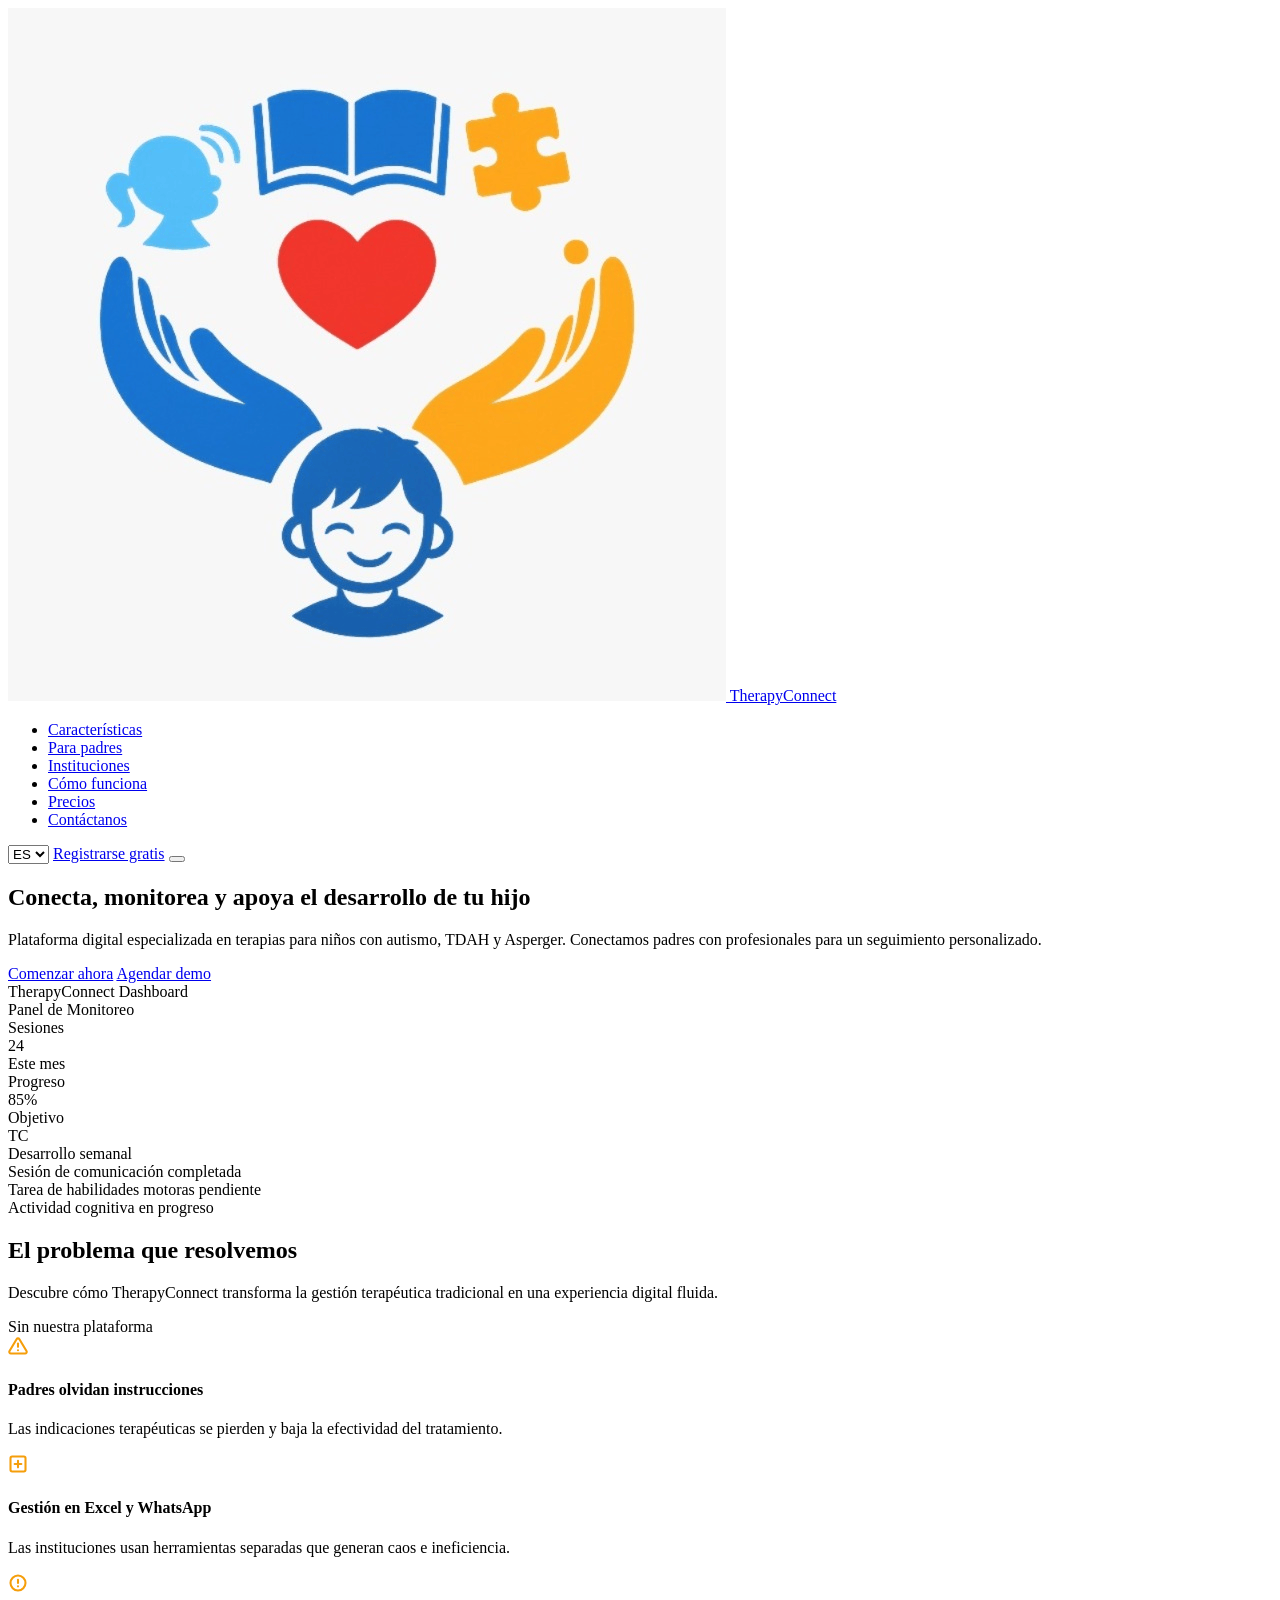
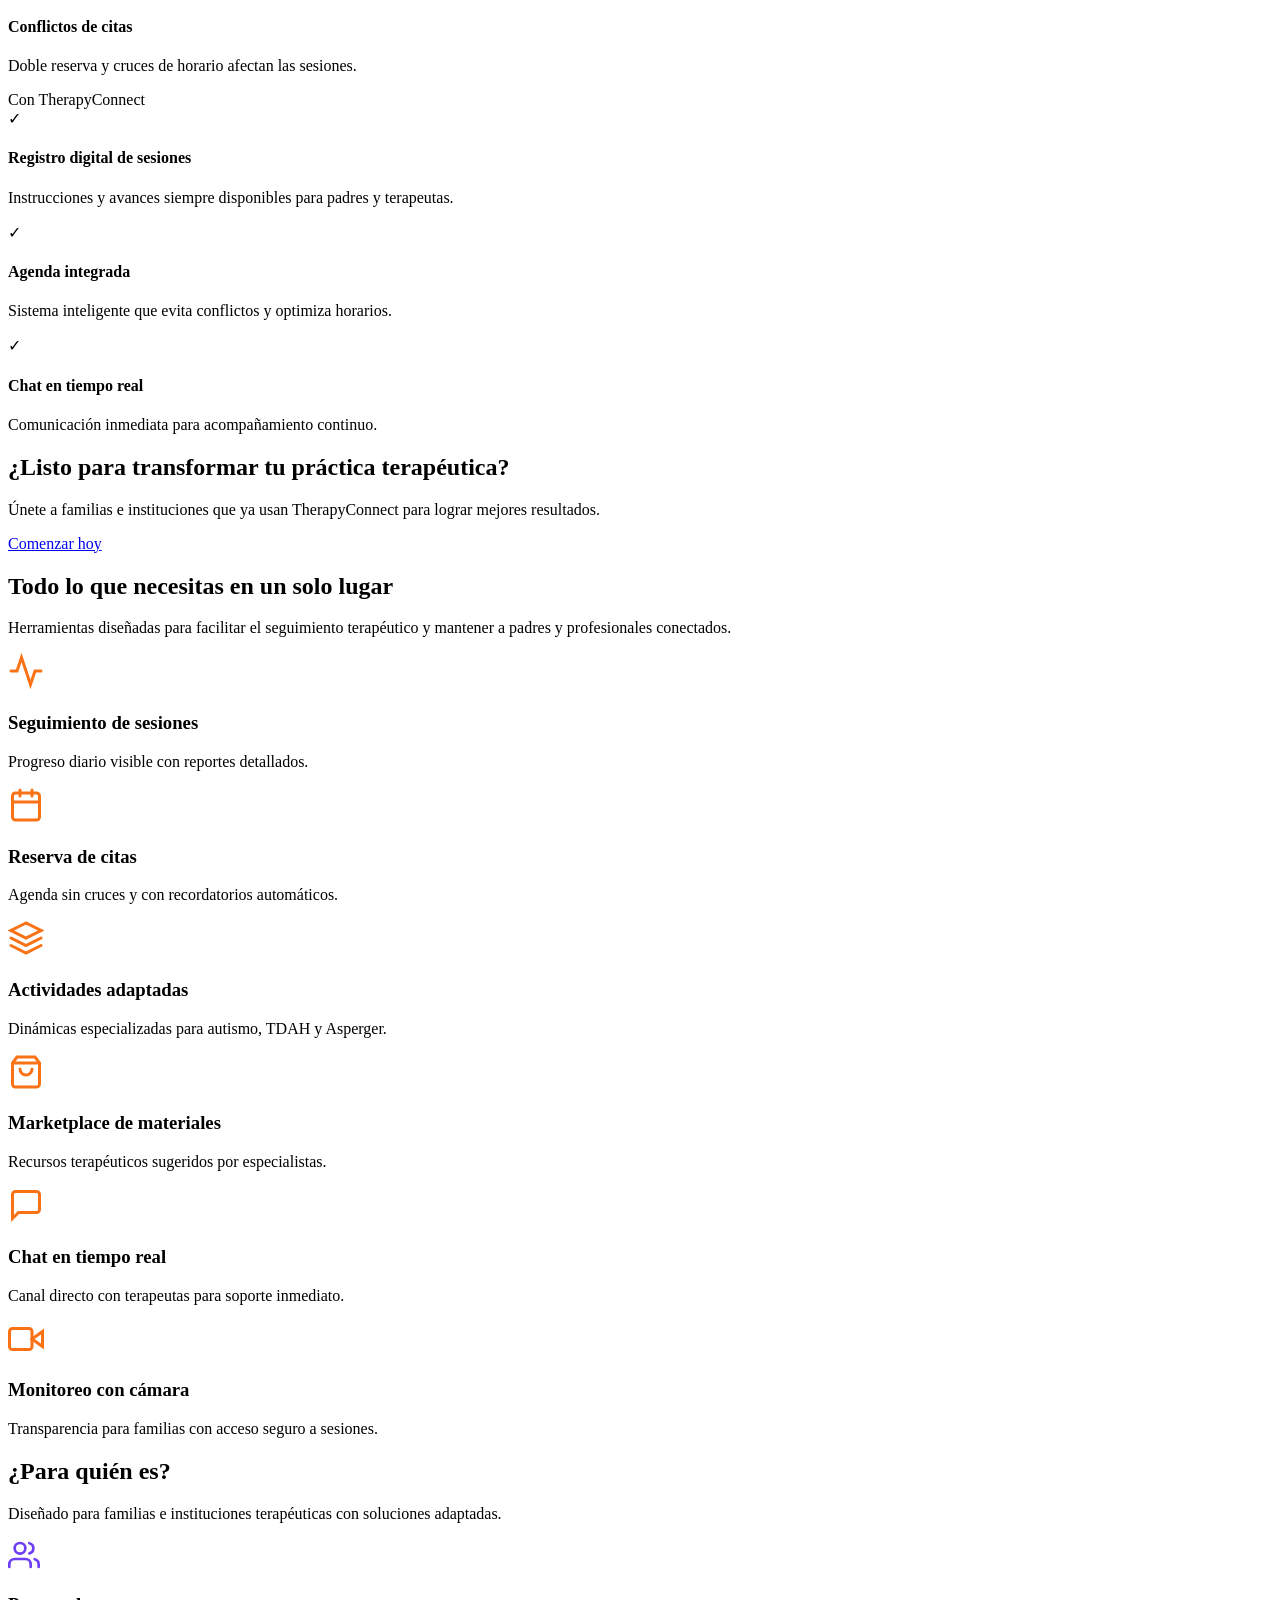
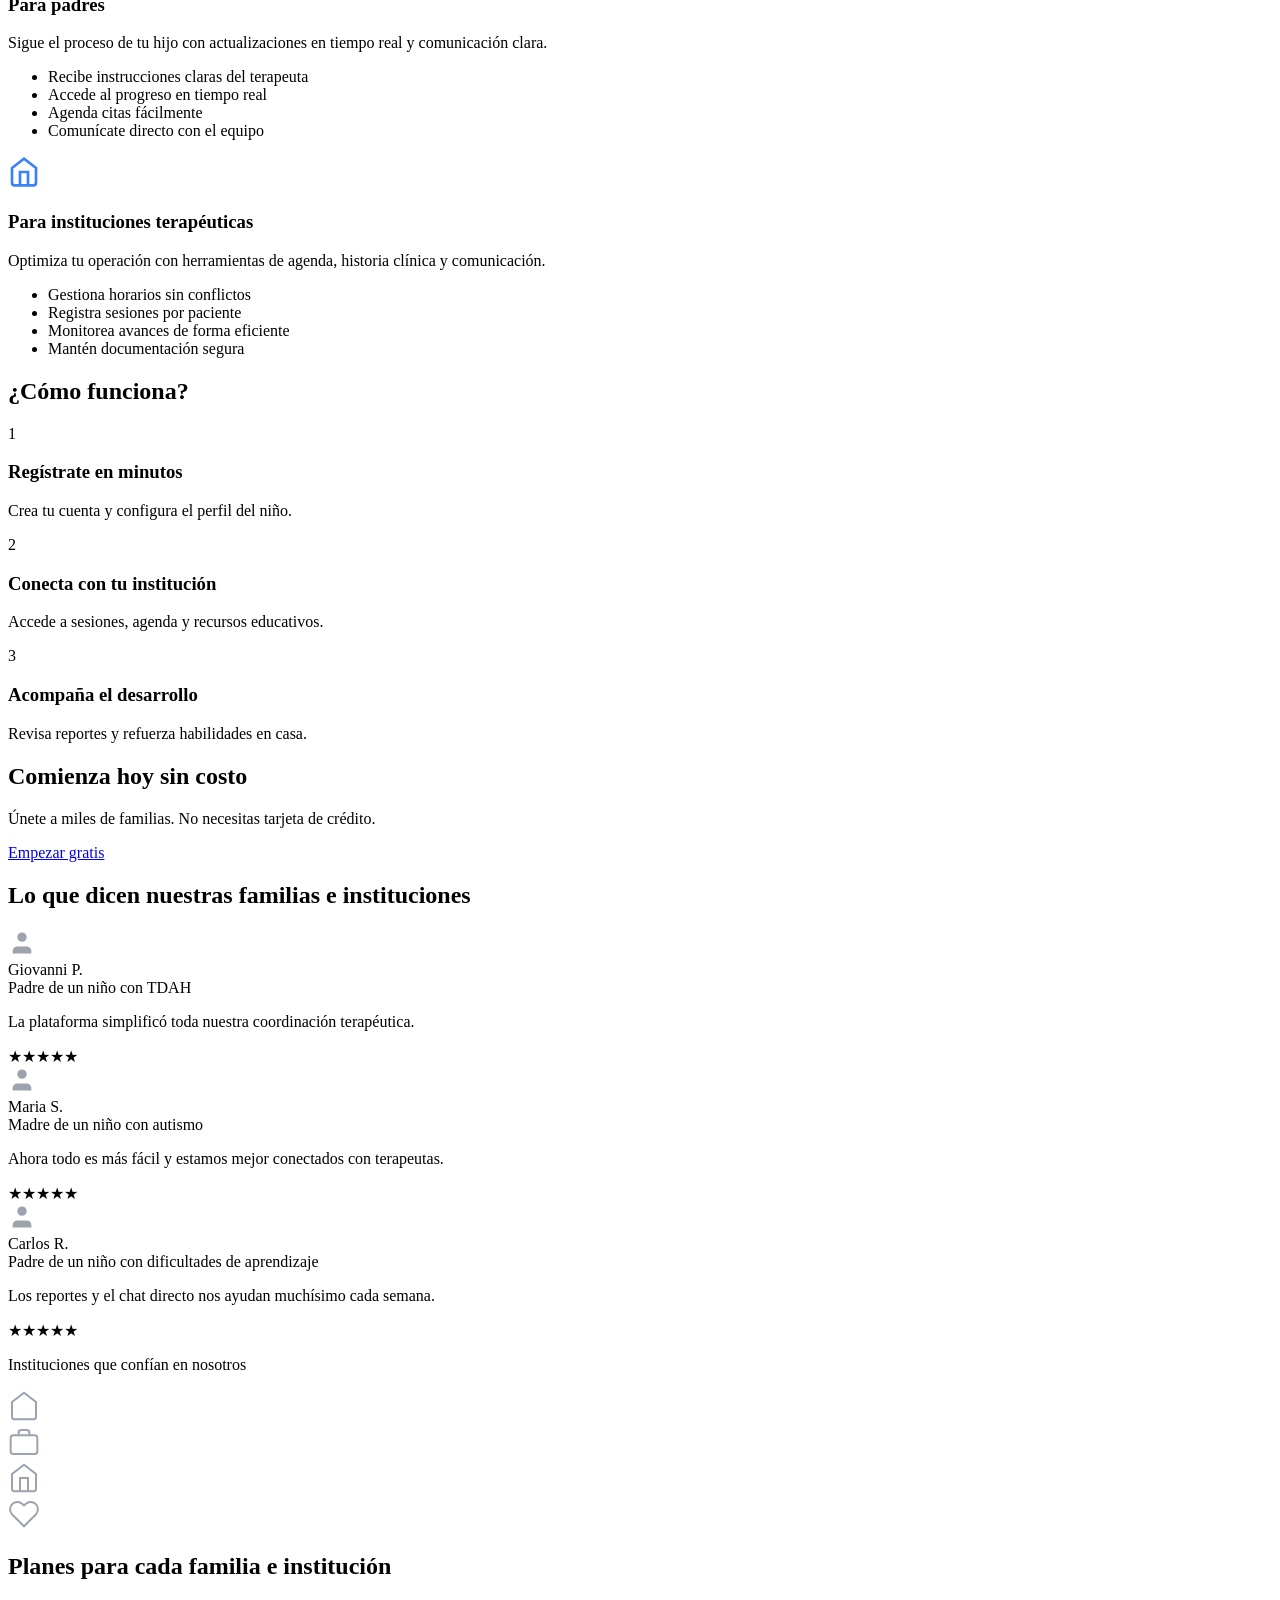
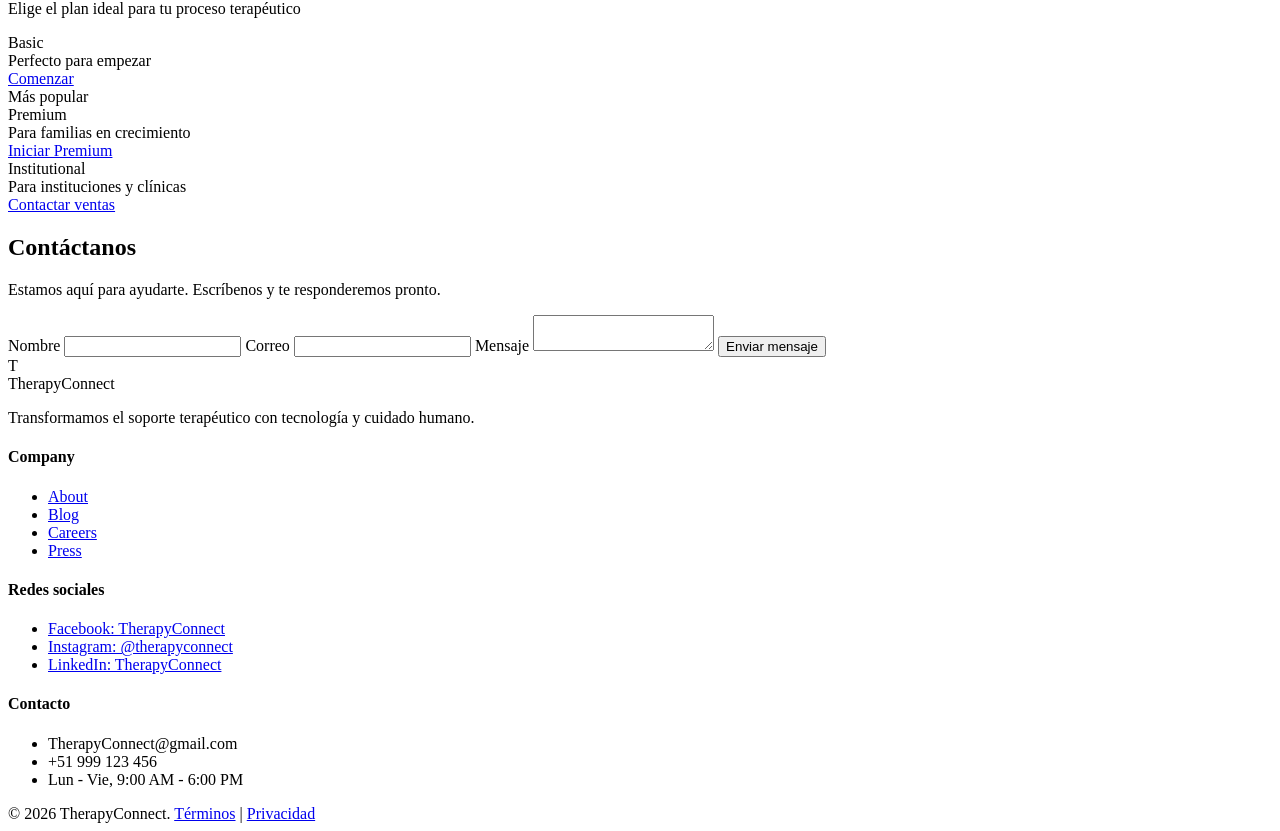
==== commit dc694809: "fix(layout): correct asset paths in static resources" ====
--- a/public/assets/index.html
+++ b/public/assets/index.html
@@ -5,13 +5,13 @@
     <meta name="viewport" content="width=device-width, initial-scale=1.0" />
     <title>TherapyConnect</title>
     <link href="https://fonts.googleapis.com/css2?family=Nunito:wght@400;600;700;800;900&family=Sora:wght@400;500;600;700&display=swap" rel="stylesheet" />
-    <link rel="stylesheet" href="./assets/styles/style.css" />
+    <link rel="stylesheet" href="./styles/style.css" />
 </head>
 <body>
 
 <nav>
     <a class="logo" href="#hero">
-        <img class="logo-img" src="./assets/images/logo_TC.png" alt="TherapyConnect" onerror="this.style.background='#6C3EF4';this.removeAttribute('src')" />
+        <img class="logo-img" src="./images/logo_TC.png" alt="TherapyConnect" onerror="this.style.background='#6C3EF4';this.removeAttribute('src')" />
         TherapyConnect
     </a>
 
@@ -236,6 +236,6 @@
     </div>
 </footer>
 
-<script src="./assets/scripts/script.js"></script>
+<script src="./scripts/script.js"></script>
 </body>
 </html>
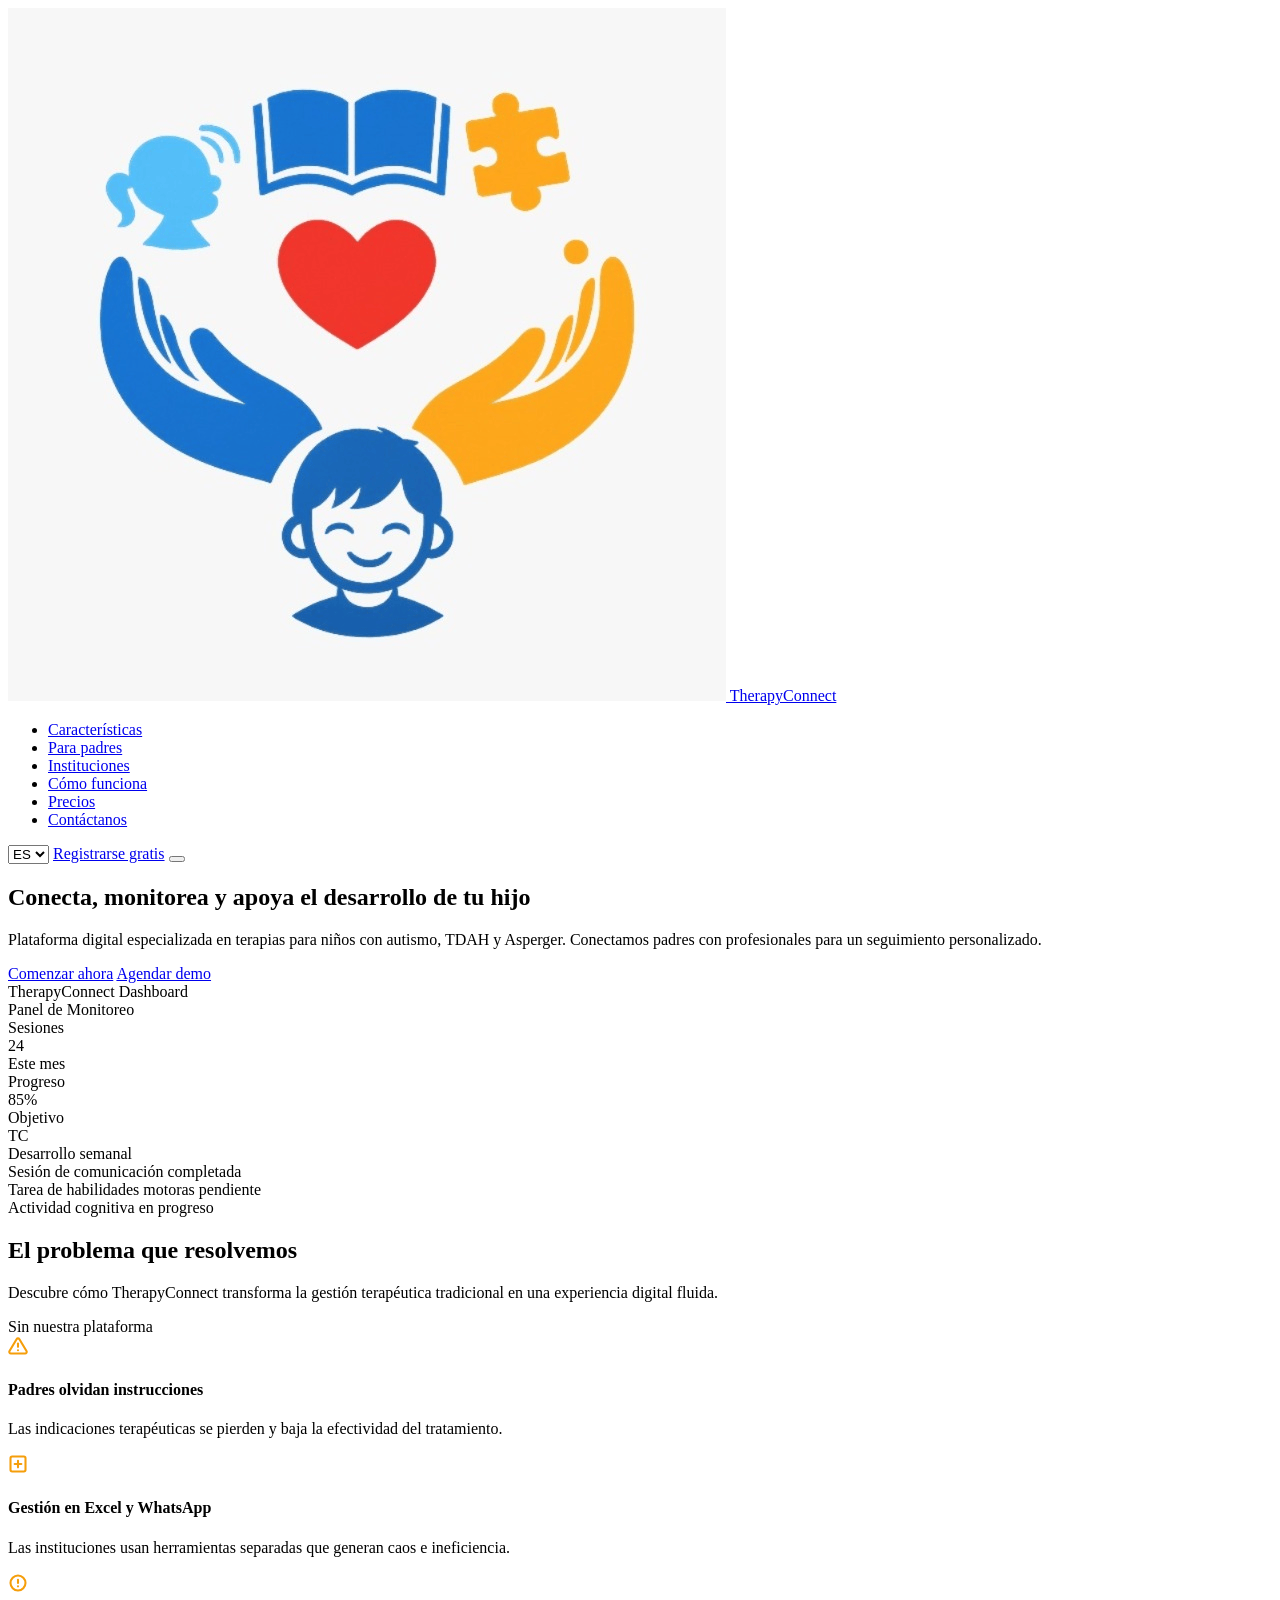
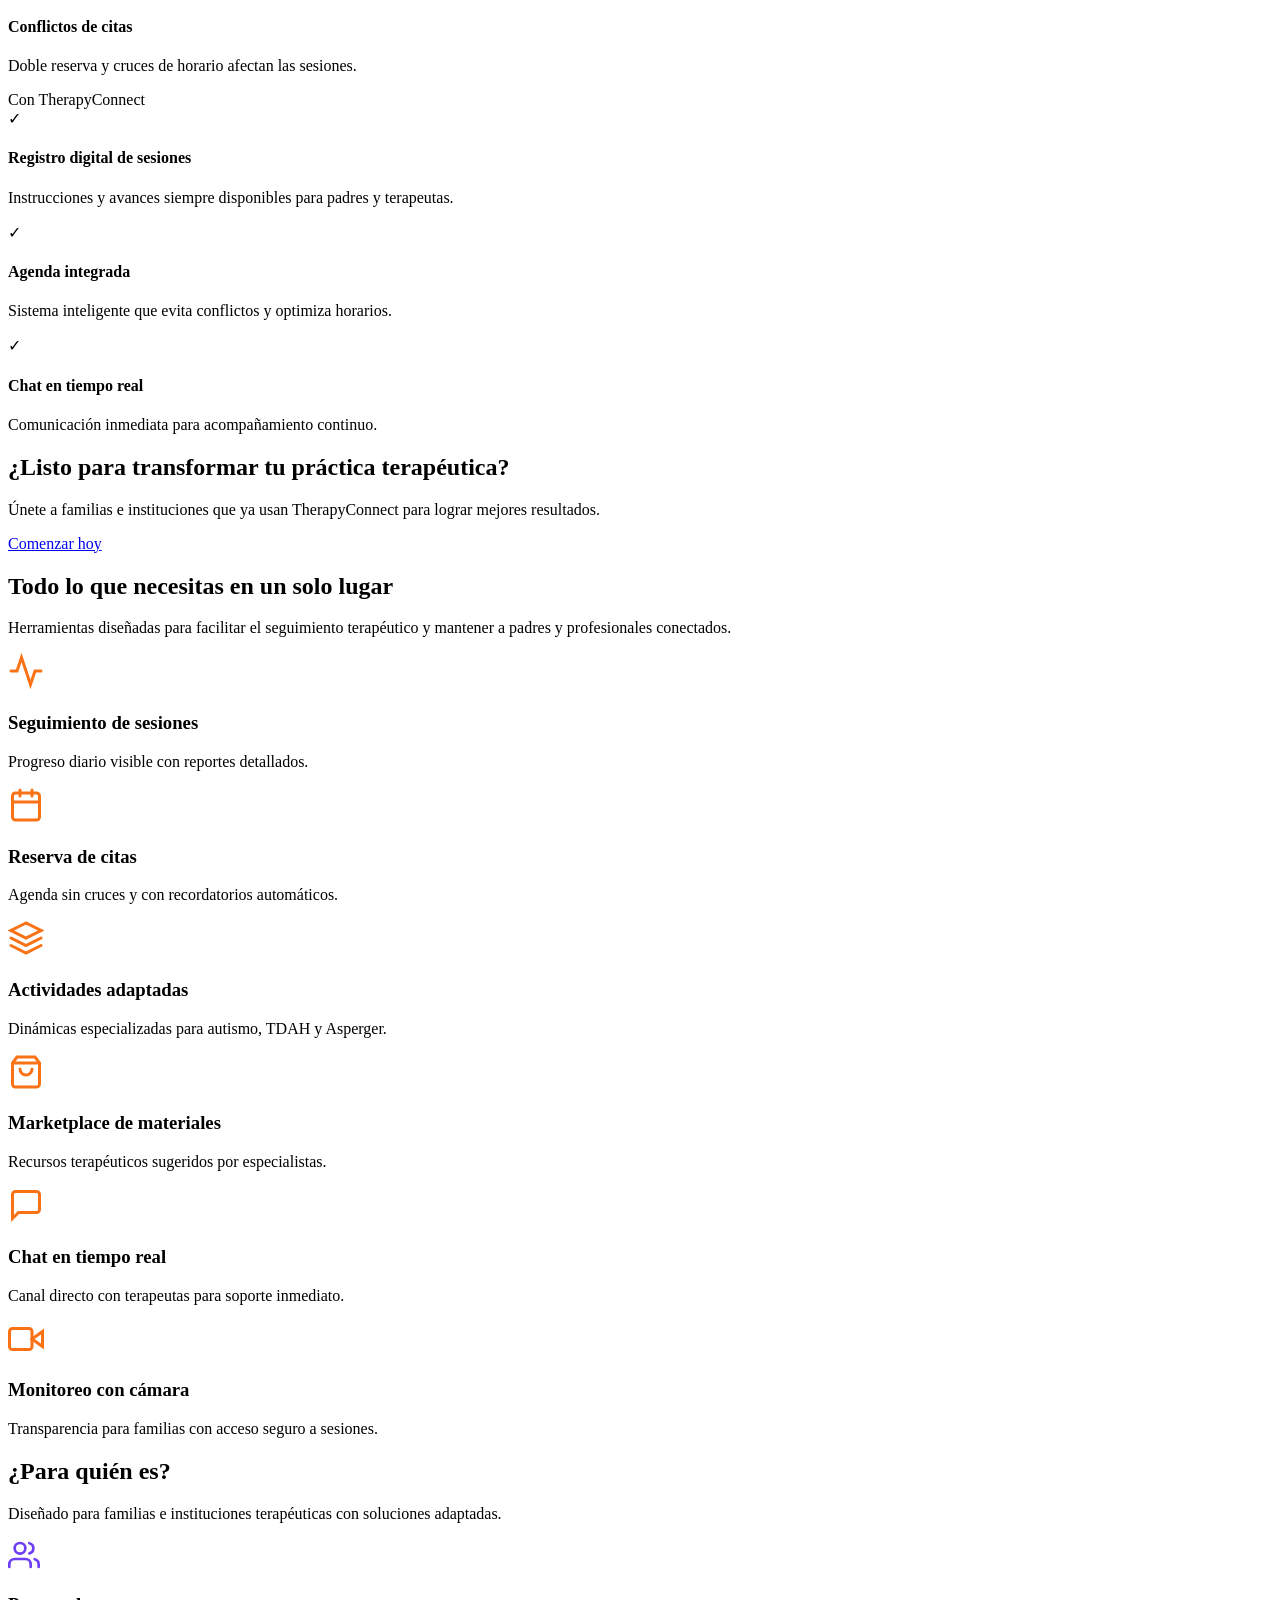
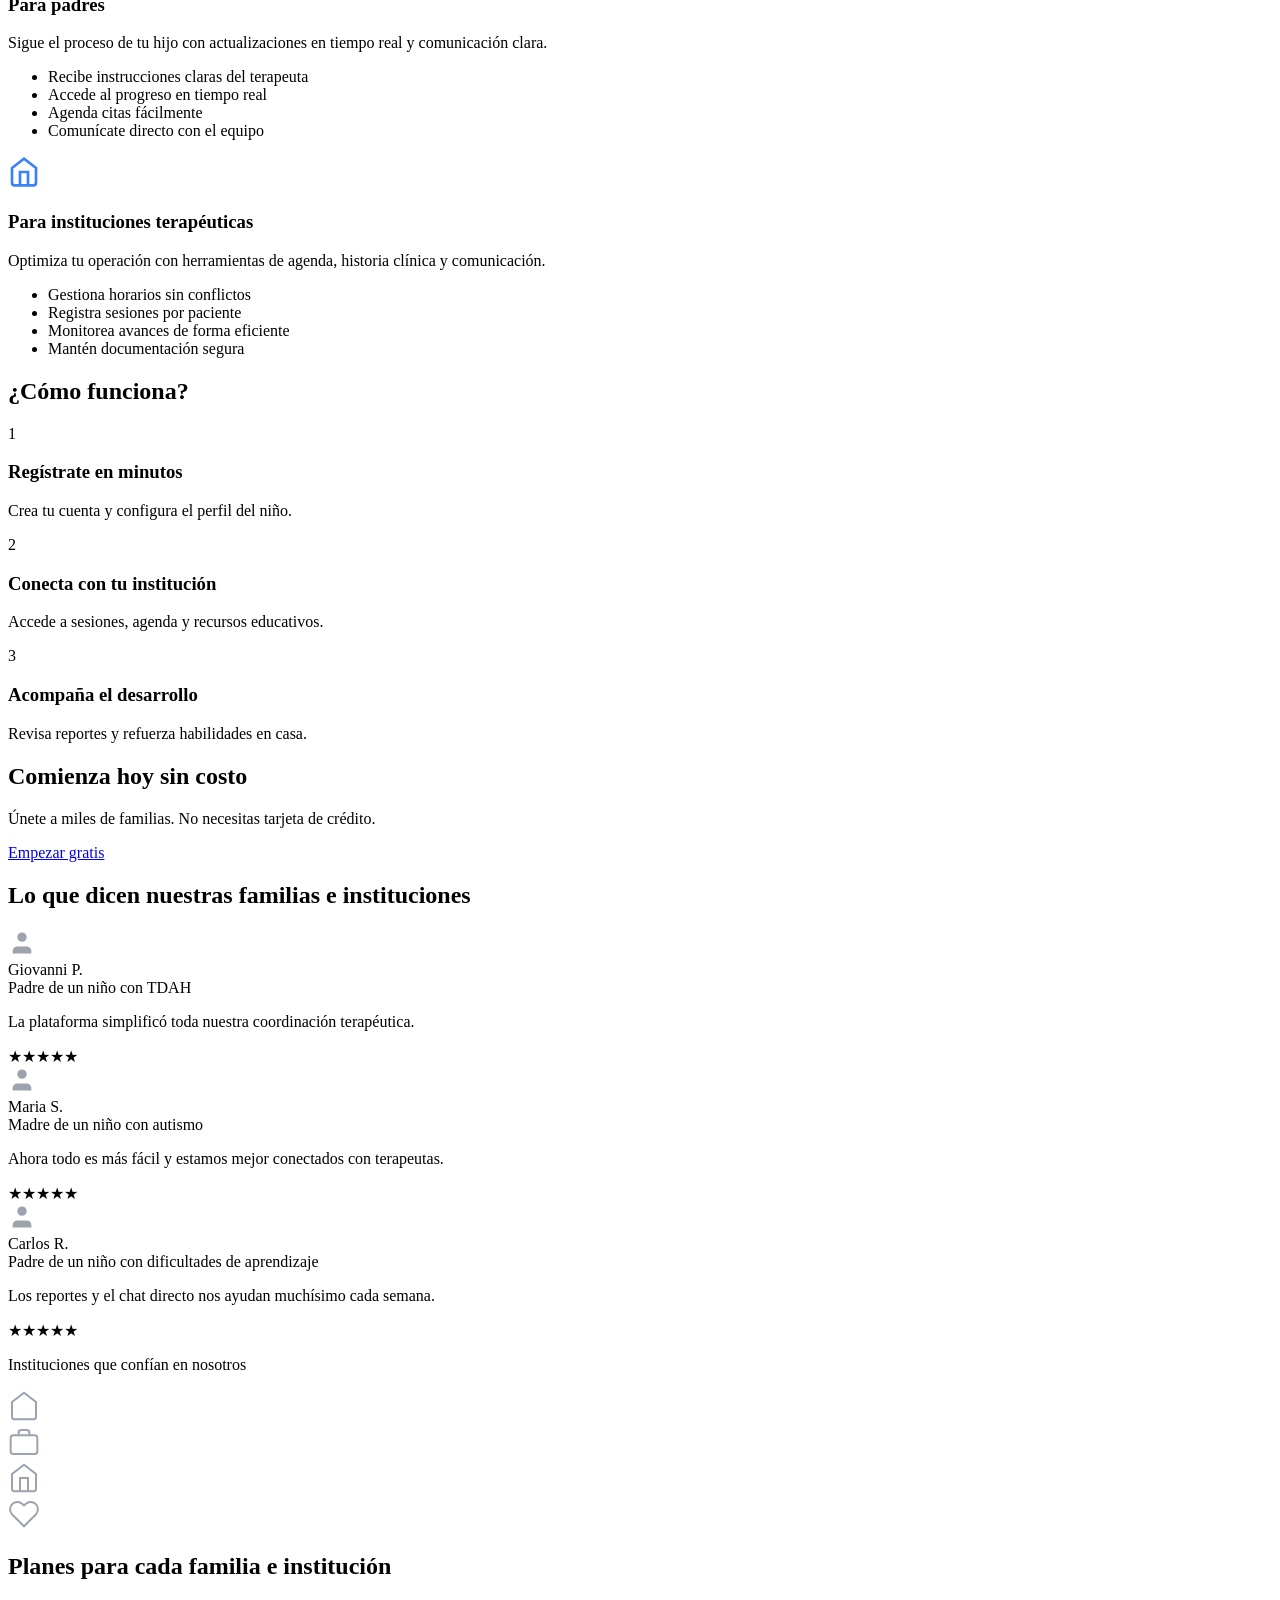
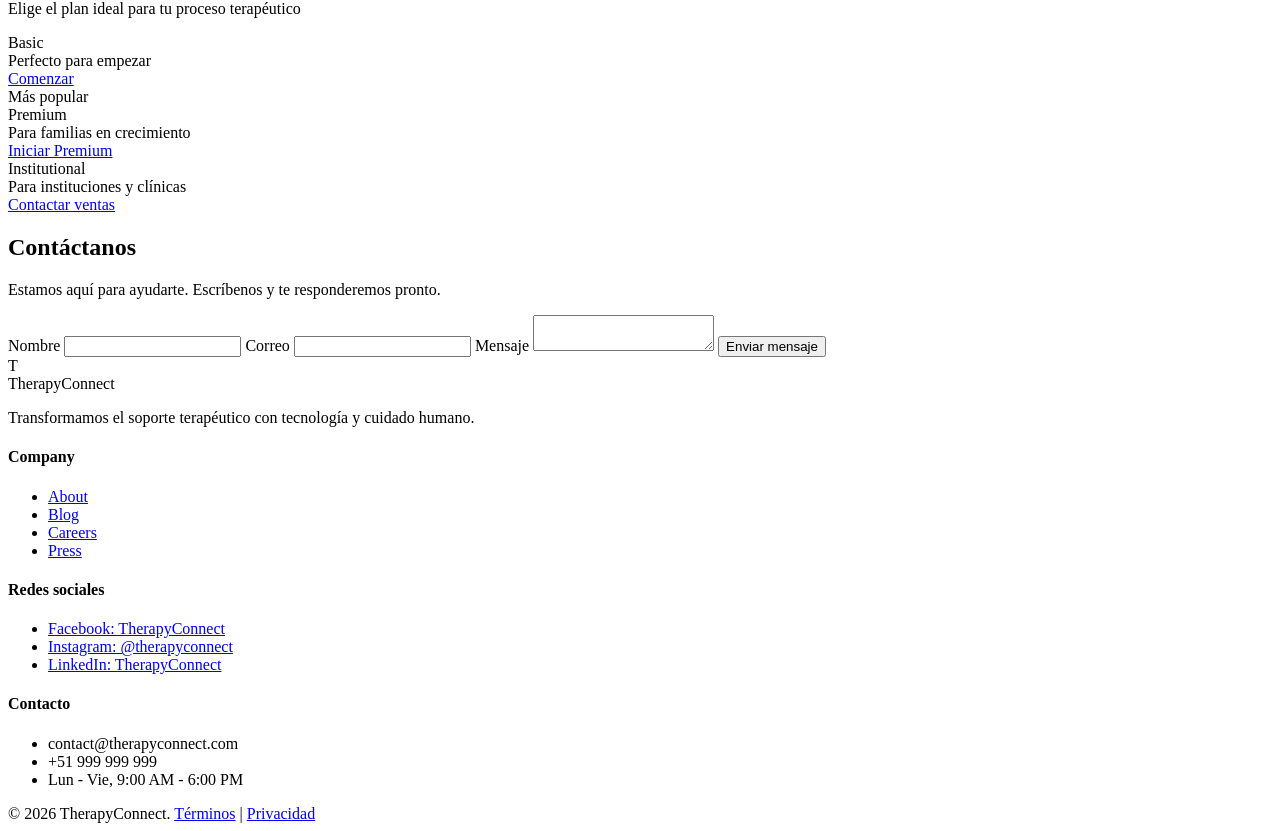
==== commit fe11d8e0: "fix(release): normalize contact placeholder information." ====
--- a/public/assets/index.html
+++ b/public/assets/index.html
@@ -11,7 +11,7 @@
 
 <nav>
     <a class="logo" href="#hero">
-        <img class="logo-img" src="./images/logo_TC.png" alt="TherapyConnect" onerror="this.style.background='#6C3EF4';this.removeAttribute('src')" />
+        <img class="logo-img" src="./images/logo_TC.png" alt="TherapyConnect" />
         TherapyConnect
     </a>
 
@@ -189,11 +189,11 @@
     <div class="contact-grid">
         <form class="contact-form">
             <label for="name" data-i18n="form_name">Nombre</label>
-            <input id="name" type="text" />
+            <input id="name" type="text" required />
             <label for="email" data-i18n="form_email">Correo</label>
-            <input id="email" type="email" />
+            <input id="email" type="email" required />
             <label for="msg" data-i18n="form_message">Mensaje</label>
-            <textarea id="msg"></textarea>
+            <textarea id="msg" required ></textarea>
             <button type="button" class="btn-primary" data-i18n="form_send">Enviar mensaje</button>
         </form>
     </div>
@@ -208,10 +208,10 @@
         <div class="footer-col">
             <h4 data-i18n="company">Company</h4>
             <ul>
-                <li><a href="#">About</a></li>
-                <li><a href="#">Blog</a></li>
-                <li><a href="#">Careers</a></li>
-                <li><a href="#">Press</a></li>
+                <li><a href="javascript:void(0)">About</a></li>
+                <li><a href="javascript:void(0)">Blog</a></li>
+                <li><a href="javascript:void(0)">Careers</a></li>
+                <li><a href="javascript:void(0)">Press</a></li>
             </ul>
         </div>
         <div class="footer-col">
@@ -225,8 +225,8 @@
         <div class="footer-col">
             <h4 data-i18n="contact_footer">Contacto</h4>
             <ul>
-                <li>TherapyConnect@gmail.com</li>
-                <li>+51 999 123 456</li>
+                <li>contact@therapyconnect.com</li>
+                <li>+51 999 999 999</li>
                 <li>Lun - Vie, 9:00 AM - 6:00 PM</li>
             </ul>
         </div>
